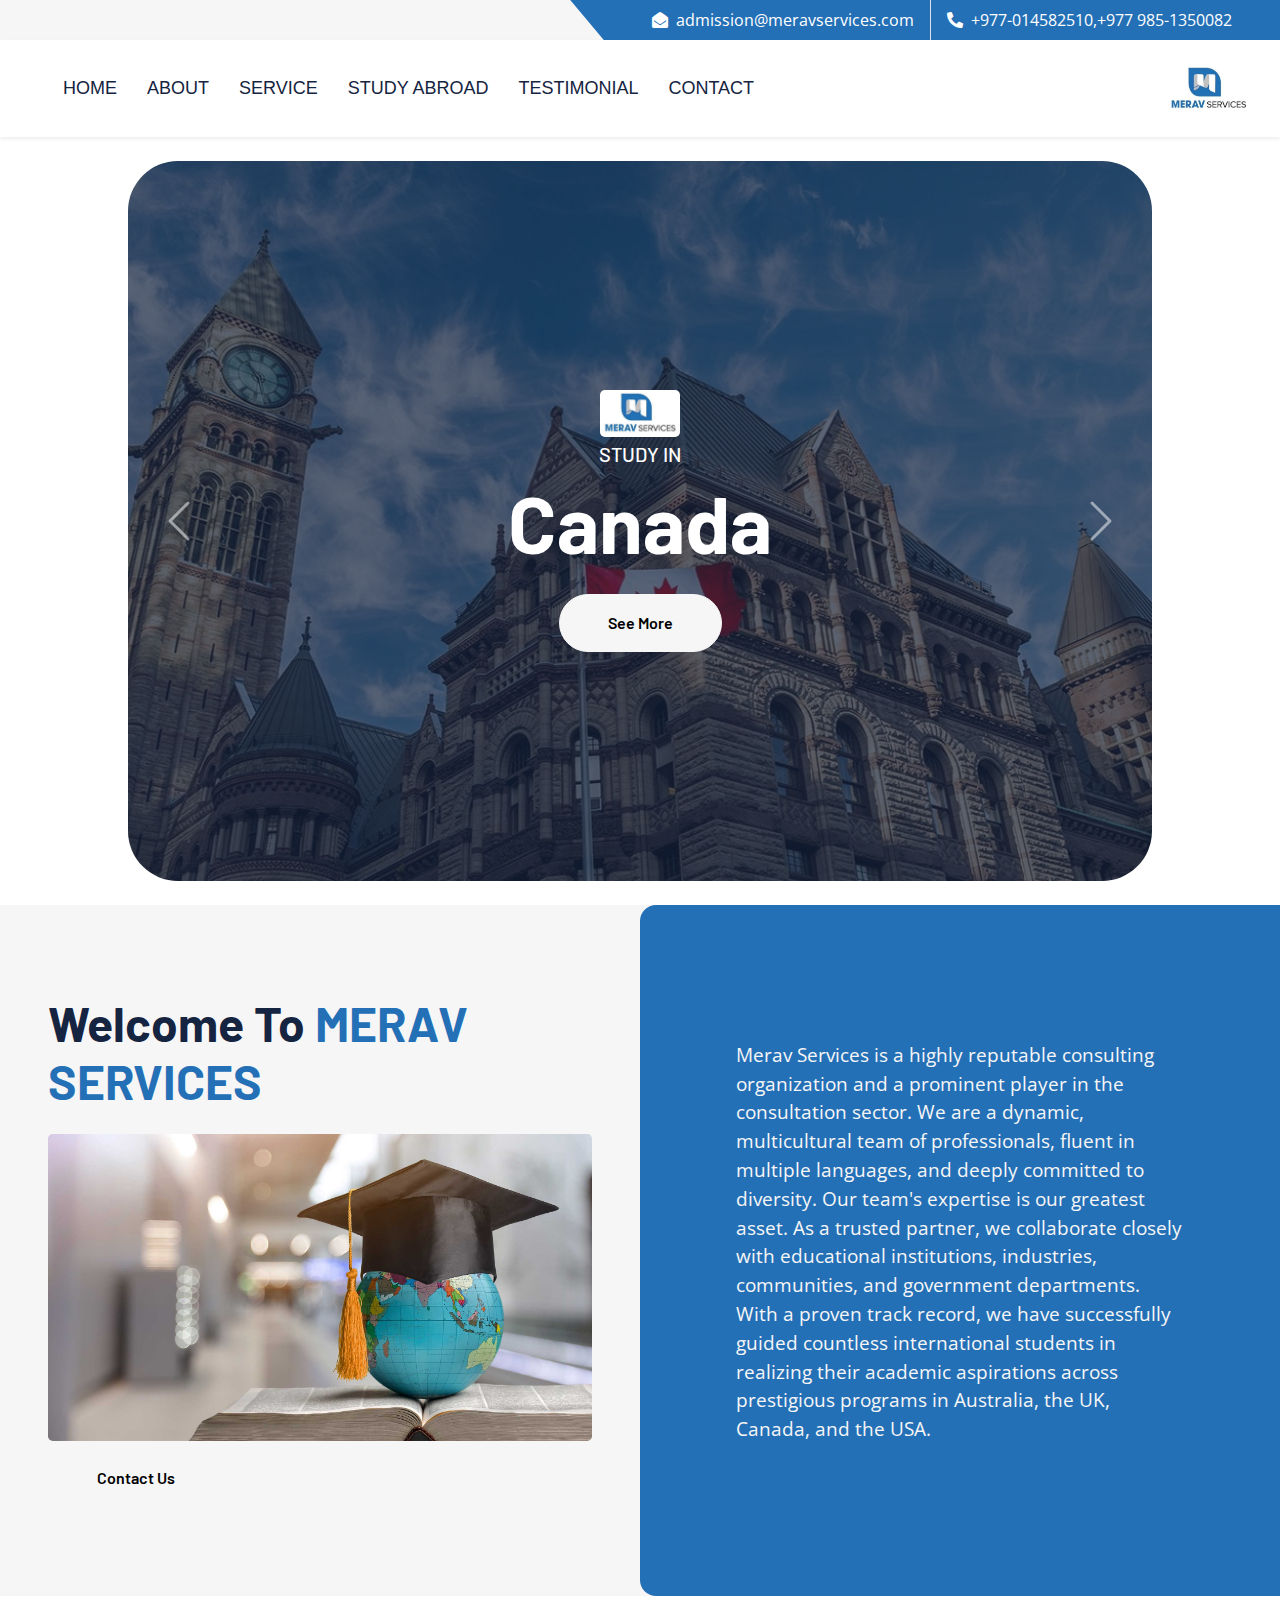
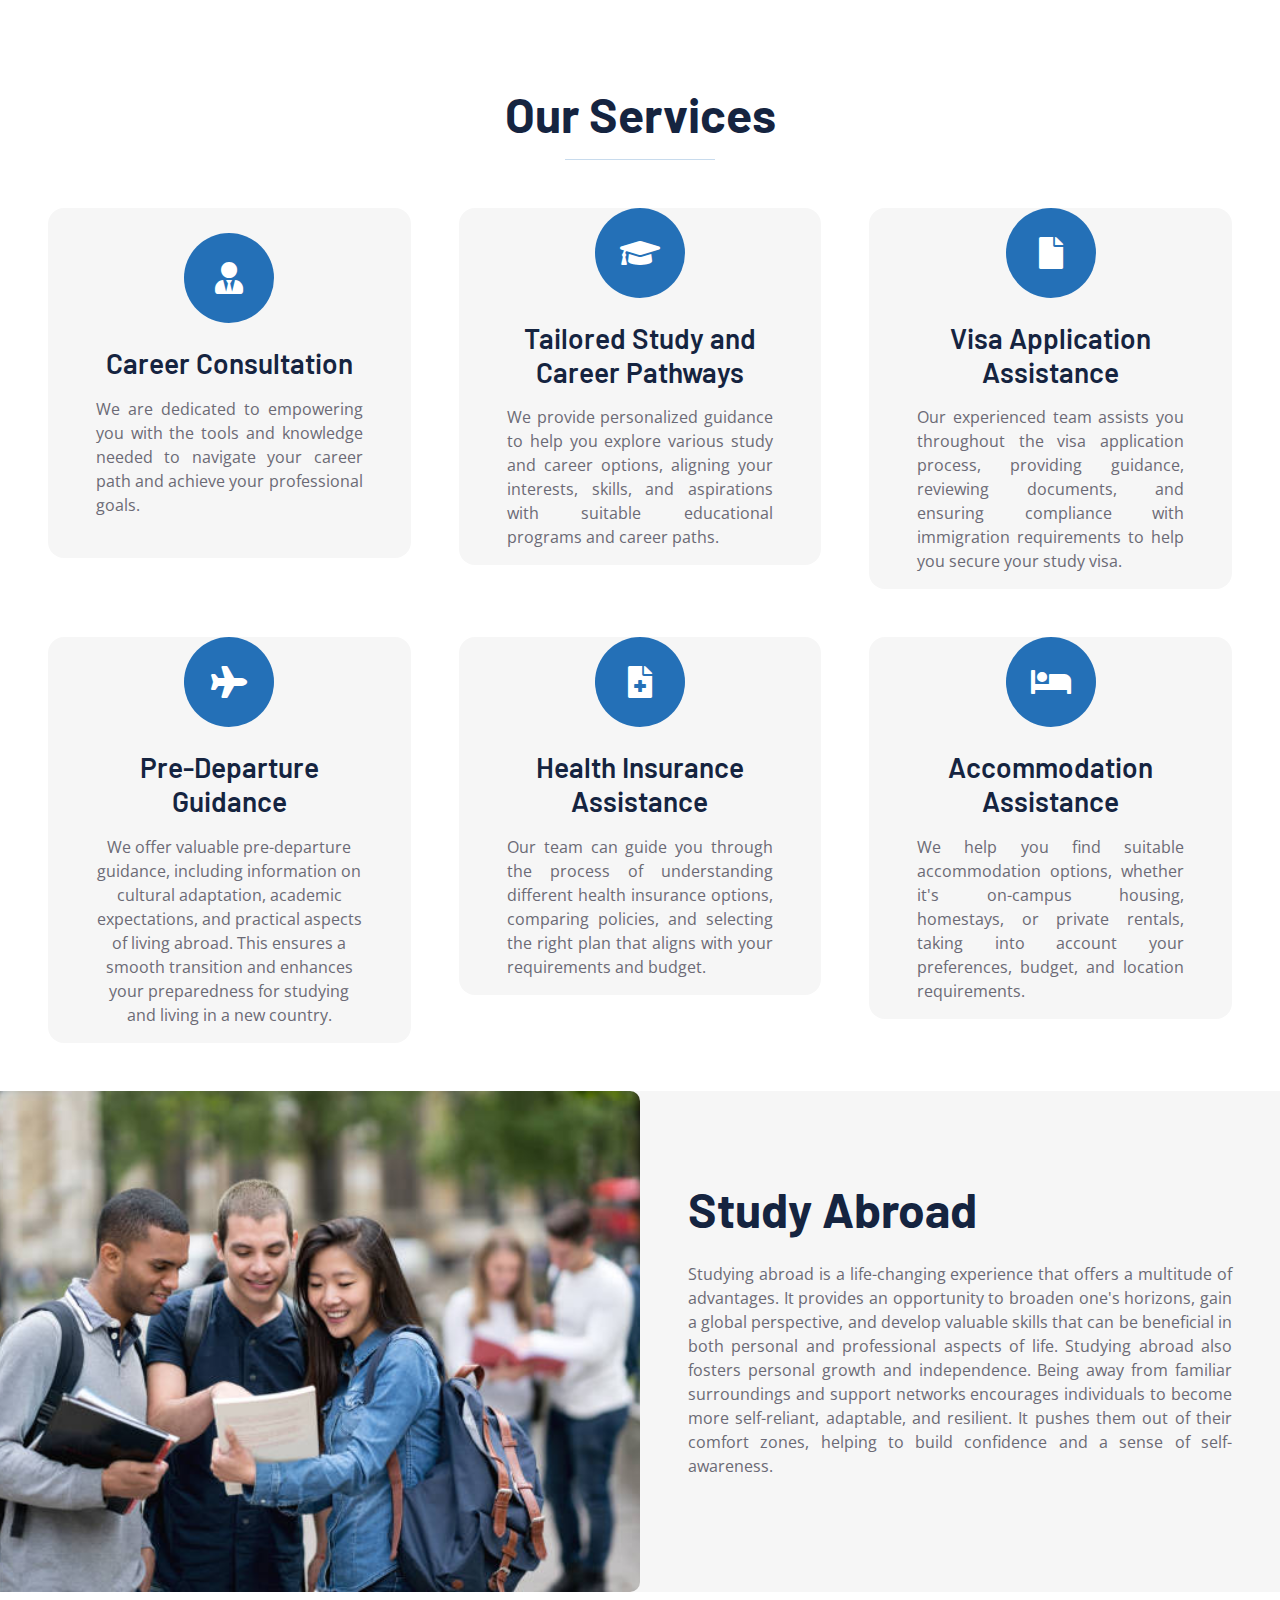
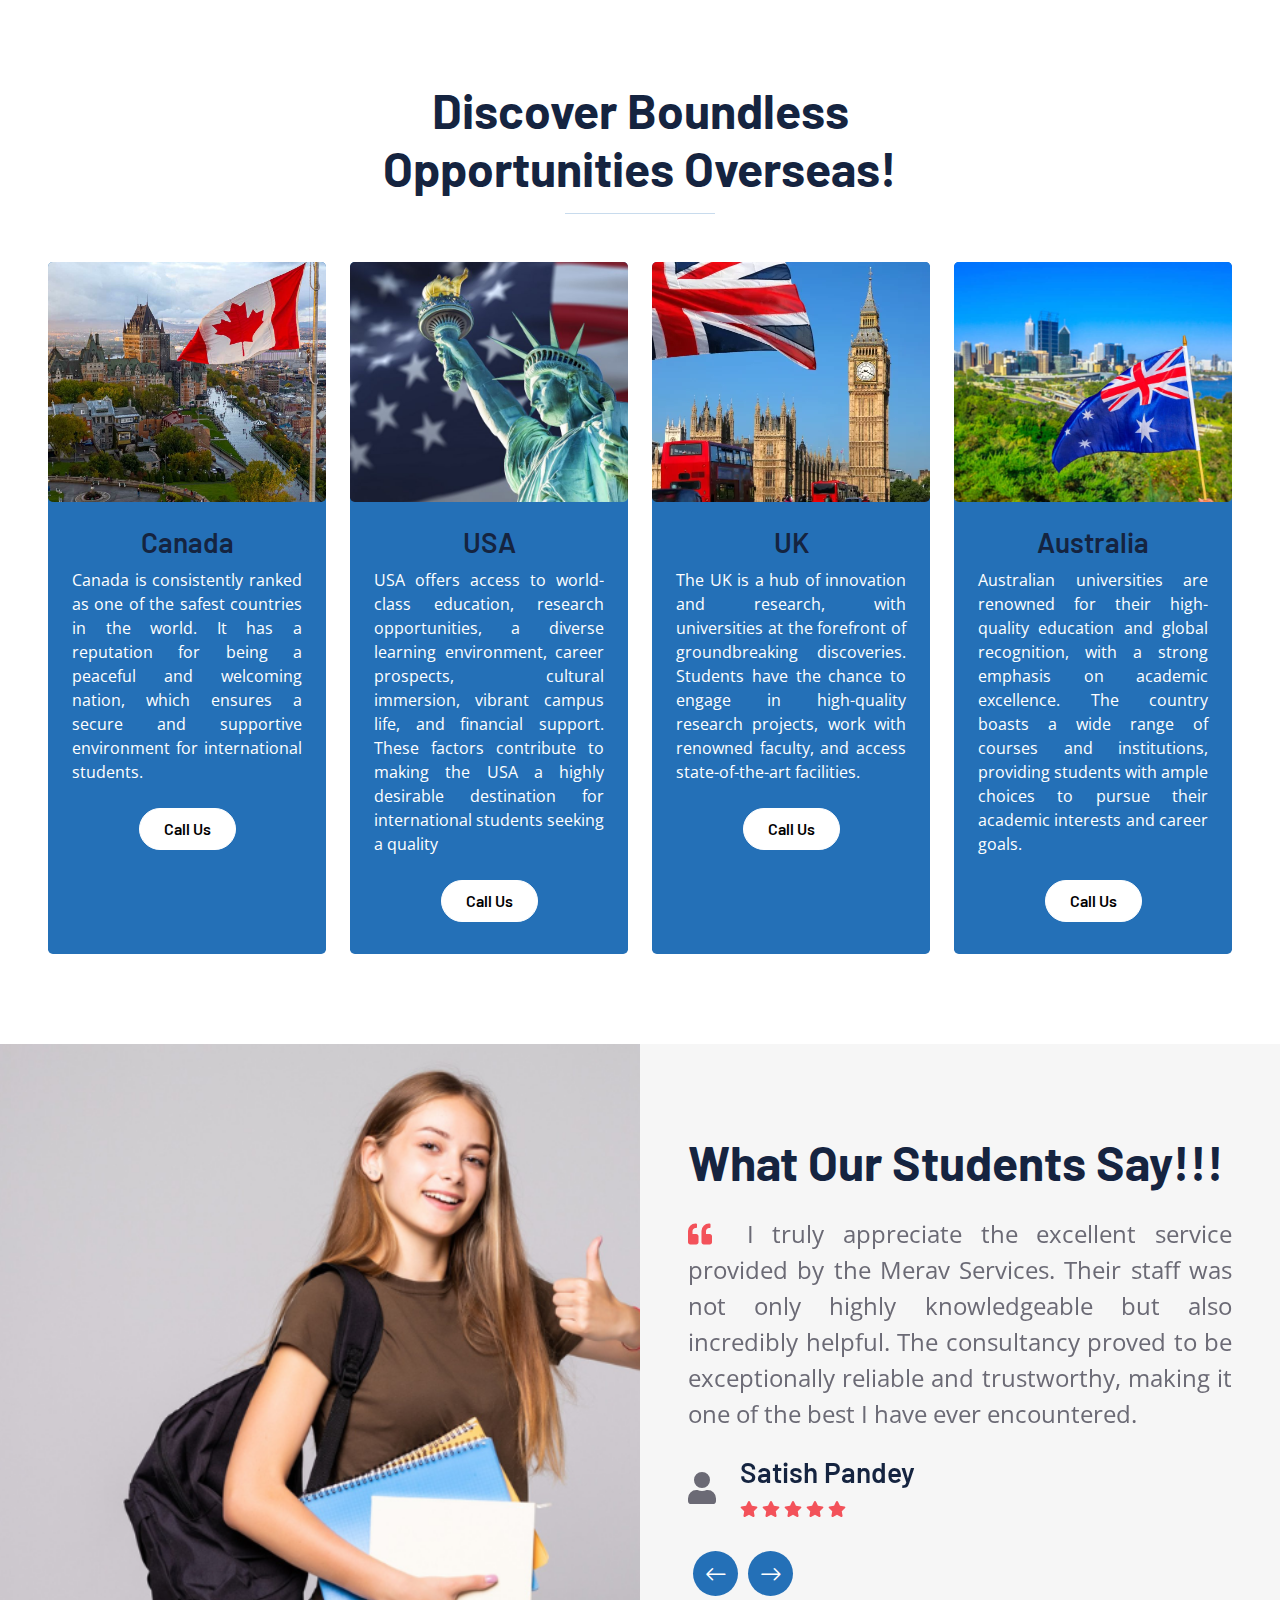
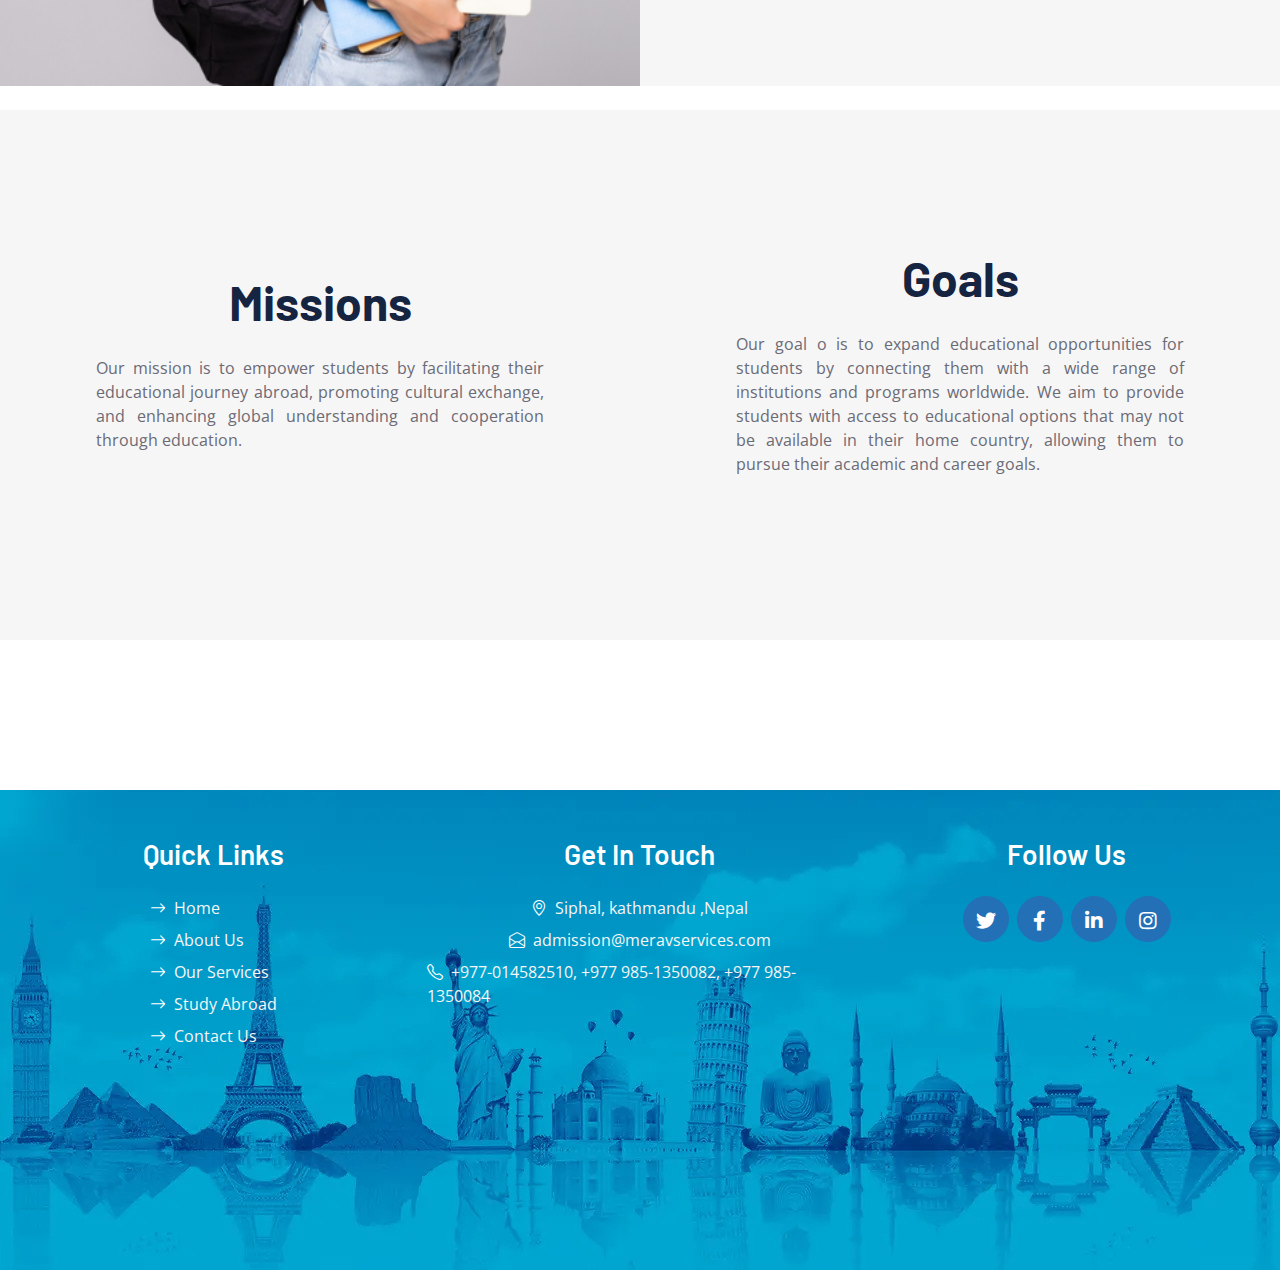
==== index.html @ 6e3da8a1 "a" ====
<!DOCTYPE html>
<html lang="en">

<head>
    <meta charset="utf-8">
    <title>Merav</title>
    <link rel="icon" href="img/meravlogosmall.jpg">
    <meta content="width=device-width, initial-scale=1.0" name="viewport">
    <meta content="Free HTML Templates" name="keywords">
    <meta content="Free HTML Templates" name="description">

    <!-- Favicon -->
    <link href="img/favicon.ico" rel="icon">

    <!-- Google Web Fonts -->
    <link rel="preconnect" href="https://fonts.googleapis.com">
    <link rel="preconnect" href="https://fonts.gstatic.com" crossorigin>
    <link
        href="https://fonts.googleapis.com/css2?family=Barlow:wght@500;600;700&family=Open+Sans:wght@400;600&display=swap"
        rel="stylesheet">

    <!-- Icon Font Stylesheet -->
    <link href="https://cdnjs.cloudflare.com/ajax/libs/font-awesome/5.10.0/css/all.min.css" rel="stylesheet">
    <link href="https://cdn.jsdelivr.net/npm/bootstrap-icons@1.4.1/font/bootstrap-icons.css" rel="stylesheet">

    <!-- Libraries Stylesheet -->
    <link href="lib/owlcarousel/assets/owl.carousel.min.css" rel="stylesheet">

    <!-- Customized Bootstrap Stylesheet -->
    <link href="css/bootstrap.min.css" rel="stylesheet">

    <!-- Template Stylesheet -->
    <link href="css/style.css" rel="stylesheet">
</head>

<div>
    <!-- Topbar Start -->
    <div class="container-fluid bg-secondary ps-5 pe-0 d-none d-lg-block" id="home">
        <div class="row gx-0">

            <div class=" text-center text-lg-end">
                <div class="position-relative d-inline-flex align-items-center bg-primary text-white top-shape px-5">
                    <div class="me-3 pe-3 border-end py-2">
                        <p class="m-0"><i class="fa fa-envelope-open me-2"></i>admission@meravservices.com</p>
                    </div>
                    <div class="py-2">
                        <p class="m-0"><i class="fa fa-phone-alt me-2"></i>+977-014582510,+977 985-1350082</p>
                    </div>
                </div>
            </div>
        </div>
    </div>
    <!-- Topbar End -->


    <!-- Navbar Start -->
    <nav class="navbar navbar-expand-lg bg-white navbar-light shadow-sm px-5 py-3 py-lg-0">

        <button class="navbar-toggler" type="button" data-bs-toggle="collapse" data-bs-target="#navbarCollapse">
            <span class="navbar-toggler-icon"></span>
        </button>
        <div class="collapse navbar-collapse" id="navbarCollapse">
            <div class="navbar-nav ms-auto py-0 me-n3">
                <a href="#home" class="nav-item nav-link ">Home</a>
                <a href="#about" class="nav-item nav-link">About</a>
                <a href="#services" class="nav-item nav-link">Service</a>
                <a href="#studyAbroad" class="nav-item nav-link">Study Abroad</a>

                <a href="#testimonial" class="nav-item nav-link">Testimonial</a>

                
                <a href="#contact" class="nav-item nav-link">Contact</a>
            </div>
        </div>
        <a href="#home" class="navbar-brand p-0 logo">
            <img class="nav-logo" src="img/meravLogo.jpg">
        </a>
    </nav>
    <!-- Navbar End -->


    <!-- Carousel Start -->
    <div class="container-fluid p-0 mb-4 mt-4 container-slider">
        <div id="header-carousel" class="carousel slide carousel-fade" data-bs-ride="carousel">
            <div class="carousel-inner" style="border-radius: 50px;">
                <div class="carousel-item active">
                    <img class="w-100 vh-80 " src="img/carousel-1.jpg" alt="Image">
                    <div class="carousel-caption d-flex flex-column align-items-center justify-content-center">
                        <div class="p-3" style="max-width: 900px;">
                            <div style="display: flex; justify-content: center;">
                            <img style="width: 80px; text-align: center; border-radius: 5px; margin-bottom: 5px;" class="text-center" src="img/meravLogo.jpg" alt="">
                        </div>
                            <h5 class="text-white text-uppercase">Study In</h5>
                            <h1 class="display-1 text-white mb-md-4">Canada</h1>
                            <a href="#studyAbroad" class="btn btn-secondary py-md-3 px-md-5 rounded-pill">See More</a>
                        </div>
                    </div>
                </div>
                <div class="carousel-item">
                    <img class="w-100 vh-80" src="img/carousel-2.jpg" alt="Image">
                    <div class="carousel-caption d-flex flex-column align-items-center justify-content-center">
                        <div class="p-3" style="max-width: 900px;">
                            <div style="display: flex; justify-content: center;">
                                <img style="width: 80px; text-align: center; border-radius: 5px; margin-bottom: 5px;" class="text-center" src="img/meravLogo.jpg" alt="">
                            </div>
                            <h5 class="text-white text-uppercase">Study In</h5>
                            <h1 class="display-1 text-white mb-md-4">UK</h1>
                            <a href="#studyAbroad" class="btn btn-secondary py-md-3 px-md-5 rounded-pill">See More</a>
                        </div>
                    </div>
                </div>
                <div class="carousel-item">
                    <img class="w-100 vh-80" src="img/carousel-3.jpg" alt="Image">
                    <div class="carousel-caption d-flex flex-column align-items-center justify-content-center">
                        <div class="p-3" style="max-width: 900px;">
                            <div style="display: flex; justify-content: center;">
                                <img style="width: 80px; text-align: center; border-radius: 5px; margin-bottom: 5px;" class="text-center" src="img/meravLogo.jpg" alt="">
                            </div>
                            <h5 class="text-white text-uppercase">Study In</h5>
                            <h1 class="display-1 text-white mb-md-4">USA</h1>
                            <a href="" class="btn btn-secondary py-md-3 px-md-5 rounded-pill">See More</a>
                        </div>
                    </div>
                </div>
                <div class="carousel-item">
                    <img class="w-100 vh-80" src="img/carousel-4.jpg" alt="Image">
                    <div class="carousel-caption d-flex flex-column align-items-center justify-content-center">
                        <div class="p-3" style="max-width: 900px;">
                            <div style="display: flex; justify-content: center;">
                                <img style="width: 80px; text-align: center; border-radius: 5px; margin-bottom: 5px;" class="text-center" src="img/meravLogo.jpg" alt="">
                            </div>
                            <h5 class="text-white text-uppercase">Study In</h5>
                            <h1 class="display-1 text-white mb-md-4">Australia</h1>
                            <a href="#studyAbroad" class="btn btn-secondary py-md-3 px-md-5 rounded-pill">See More</a>
                        </div>
                    </div>
                </div>
            </div>
            <button class="carousel-control-prev" type="button" data-bs-target="#header-carousel" data-bs-slide="prev">
                <span class="carousel-control-prev-icon" aria-hidden="true"></span>
                <span class="visually-hidden">Previous</span>
            </button>
            <button class="carousel-control-next" type="button" data-bs-target="#header-carousel" data-bs-slide="next">
                <span class="carousel-control-next-icon" aria-hidden="true"></span>
                <span class="visually-hidden">Next</span>
            </button>
        </div>
    </div>
    <!-- Carousel End -->


    <!-- About Start -->
    <div class="container-fluid bg-secondary p-0" id="about">
        <div class="row g-0">
            <div class="col-lg-6 py-6 px-5 ">
                <h1 class="display-5 mb-4">Welcome To <span class="text-blue">MERAV SERVICES</span></h1>
                <div class="about-img rounded-3 mb-2"><img class="w-100 h-100 rounded-3 "
                        src="img/Start-an-Overseas-Education-Consultancy-1.jpg" alt=""></div>
                <a href="#contact" class="btn btn-secondary py-md-3 px-md-5  rounded-pill">Contact Us</a>
            </div>
            <div class="col-lg-6">
                <div class="h-100   bg-primary p-5 d-flex align-items-center "
                    style="    border-radius: 16px 0 0 16px; ">
                    <p class=" text-secondary  p-sm-5" style="font-size: 1.2rem;">Merav Services is a highly reputable
                        consulting organization and a prominent
                        player in the consultation sector. We are a dynamic, multicultural team of
                        professionals, fluent in multiple languages, and deeply committed to diversity. Our
                        team&#39;s expertise is our greatest asset. As a trusted partner, we collaborate closely
                        with educational institutions, industries, communities, and government
                        departments. With a proven track record, we have successfully guided countless
                        international students in realizing their academic aspirations across prestigious
                        programs in Australia, the UK, Canada, and the USA.</p>
                </div>
            </div>
        </div>
    </div>
    <!-- About End -->


    <!-- Services Start -->
    <div class="container-fluid pt-6 px-5 mb-5 " id="services">
        <div class="text-center mx-auto mb-5" style="max-width: 600px;">
            <h1 class="display-5 mb-0">Our Services</h1>
            <hr class="w-25 mx-auto bg-primary">
        </div>
        <div class="row g-5 mb-5">
            <div class="col-lg-4 col-md-6 service-card">
                <div class="service-item bg-secondary text-center px-5">
                    <div class="d-flex align-items-center justify-content-center bg-primary text-white rounded-circle mx-auto mb-4"
                        style="width: 90px; height: 90px;">
                        <i class="fa fa-user-tie fa-2x"></i>
                    </div>
                    <h3 class="mb-3">Career Consultation</h3>
                    <p class="justify-txt">We are dedicated to empowering you with the tools and knowledge needed to navigate your career path and achieve your professional goals. </p>
                </div>
            </div>
            <div class="col-lg-4 col-md-6 service-card">
                <div class="service-item bg-secondary text-center px-5">
                    <div class="d-flex align-items-center justify-content-center bg-primary text-white rounded-circle mx-auto mb-4"
                        style="width: 90px; height: 90px;">
                        <i class="fa  fa-graduation-cap fa-2x"></i>
                    </div>
                    <h3 class="mb-3">Tailored Study and Career
                        Pathways</h3>
                        <p class="justify-txt">We provide personalized guidance to help you explore various study and career options, aligning your interests, skills, and aspirations with suitable educational programs and career paths.</p>
                </div>
            </div>
            <div class="col-lg-4 col-md-6 service-card">
                <div class="service-item bg-secondary text-center px-5">
                    <div class="d-flex align-items-center justify-content-center bg-primary text-white rounded-circle mx-auto mb-4"
                        style="width: 90px; height: 90px;">
                        <i class=" fa fa-file fa-2x"></i>
                    </div>
                    <h3 class="mb-3">Visa Application Assistance</h3>
                    <p class="justify-txt">Our experienced team assists you throughout the visa application process, providing guidance, reviewing documents, and ensuring compliance with immigration requirements to help you secure your study visa.</p>
                </div>
            </div>
            <div class="col-lg-4 col-md-6 service-card">
                <div class="service-item bg-secondary text-center px-5">
                    <div class="d-flex align-items-center justify-content-center bg-primary text-white rounded-circle mx-auto mb-4"
                        style="width: 90px; height: 90px;">
                        <i class="fa  fa-plane fa-2x"></i>
                    </div>
                    <h3 class="mb-3">Pre-Departure Guidance</h3>
                    <p>We offer valuable pre-departure guidance, including information on cultural adaptation, academic expectations, and practical aspects of living abroad. This ensures a smooth transition and enhances your preparedness for studying and living in a new country.</p>
                </div>
            </div>
            <div class="col-lg-4 col-md-6 service-card">
                <div class="service-item bg-secondary text-center px-5">
                    <div class="d-flex align-items-center justify-content-center bg-primary text-white rounded-circle mx-auto mb-4"
                        style="width: 90px; height: 90px;">
                        <i class="fa fa-file-medical fa-2x"></i>
                    </div>
                    <h3 class="mb-3">Health Insurance Assistance</h3>
                    <p class="justify-txt">Our team can guide you through the process of understanding different health insurance options, comparing policies, and selecting the right plan that aligns with your requirements and budget.</p>
                </div>
            </div>
            <div class="col-lg-4 col-md-6 service-card">
                <div class="service-item bg-secondary text-center px-5">
                    <div class="d-flex align-items-center justify-content-center bg-primary text-white rounded-circle mx-auto mb-4"
                        style="width: 90px; height: 90px;">
                        <i class="fa fa-bed fa-2x"></i>
                    </div>
                    <h3 class="mb-3">Accommodation Assistance</h3>
                    <p class="justify-txt">We help you find suitable accommodation options, whether it's on-campus housing, homestays, or private rentals, taking into account your preferences, budget, and location requirements.</p>
                </div>
            </div>
        </div>
    </div>
    <!-- Services End -->

    <!-- Quote Start -->
    <div class="container-fluid bg-secondary px-0 mt-4">
        <div class="row g-0">
            <div class="col-lg-6" style="min-height: 400px;">
                <div class="position-relative h-100">
                    <img class="position-absolute w-100 h-100" src="img/quote.jpg"
                        style="object-fit: cover;border-radius: 0 10px 10px 0;">
                </div>
            </div>
            <div class="col-lg-6 py-6 px-5">
                <h1 class="display-5 mb-4">Study Abroad</h1>
                <p class="mb-4 justify-txt">Studying abroad is a life-changing experience that offers a multitude of
                    advantages. It provides an opportunity to broaden one&#39;s horizons, gain a global
                    perspective, and develop valuable skills that can be beneficial in both personal and
                    professional aspects of life.
                    Studying abroad also fosters personal growth and independence. Being away from
                    familiar surroundings and support networks encourages individuals to become
                    more self-reliant, adaptable, and resilient. It pushes them out of their comfort
                    zones, helping to build confidence and a sense of self-awareness.</p>

            </div>

        </div>
    </div>
    <!-- Quote End -->


    <!-- Study Abroad -->
    <div class="container-fluid py-6 px-lg-5" id="studyAbroad">
        <div class="text-center mx-auto mb-5" style="max-width: 600px;">
            <h1 class="display-5 mb-0">Discover Boundless Opportunities Overseas!</h1>
            <hr class="w-25 mx-auto bg-primary">
        </div>
        <div class="row ">
            <div class="col-lg-3">
                <div class="d-block rounded-3 bg-primary h-100 text-center ">
                    <img class="img-fluid rounded-3 w-100" src="img/country1.jpg" alt="" style="height: 240px;">
                    <div class="p-4">
                        <h3>Canada</h3>
                        <p class="text-white mb-4 justify-txt">Canada is consistently ranked as one of the
                            safest countries in the world. It has a
                            reputation for being a peaceful and
                            welcoming nation, which ensures a secure
                            and supportive environment for international
                            students.</p>
                        <a href="#contact" class="btn btn-light py-md-2 px-md-4 rounded-pill mb-2 ">Call Us</a>
                    </div>
                </div>
            </div>
            <div class="col-lg-3">
                <div class="d-block bg-primary rounded-3 h-100 text-center">
                    <img class="img-fluid rounded-3" src="img/country2.jpg" alt="" style="height: 240px;">
                    <div class="p-4">
                        <h3>USA</h3>

                        <p class="text-white mb-4 justify-txt">USA offers access to world-class education,
                            research opportunities, a diverse learning
                            environment, career prospects, cultural
                            immersion, vibrant campus life, and financial
                            support. These factors contribute to making
                            the USA a highly desirable destination for
                            international students seeking a quality</p>
                        <a href="#contact" class="btn btn-light py-md-2 px-md-4 rounded-pill mb-2">Call Us</a>
                    </div>
                </div>
            </div>
            <div class="col-lg-3">
                <div class="d-block bg-primary rounded-3 h-100 text-center">
                    <img class="img-fluid rounded-3" src="img/country3.webp" alt="" style="height: 240px;">
                    <div class="p-4">
                        <h3>UK</h3>

                        <p class="text-white mb-4 justify-txt">The UK is a hub of innovation and
                            research, with universities at the
                            forefront of groundbreaking
                            discoveries. Students have the chance
                            to engage in high-quality research
                            projects, work with renowned faculty,
                            and access state-of-the-art facilities.</p>
                        <a href="#contact" class="btn btn-light py-md-2 px-md-4 rounded-pill mb-2">Call Us</a>
                    </div>
                </div>
            </div>
            <div class="col-lg-3">
                <div class="d-block rounded-3 bg-primary h-100 text-center">
                    <img class="img-fluid rounded-3  w-100" src="img/country4.jpg" alt="" style="height: 240px;">
                    <div class="p-4">
                        <h3>Australia</h3>

                        <p class="text-white mb-4 justify-txt">Australian universities are renowned for their
                            high-quality education and global recognition,
                            with a strong emphasis on academic excellence.
                            The country boasts a wide range of courses and
                            institutions, providing students with ample
                            choices to pursue their academic interests and
                            career goals.</p>
                        <a href="#contact" class="btn btn-light py-md-2 px-md-4 rounded-pill mb-2">Call Us</a>
                    </div>
                </div>
            </div>
        </div>
    </div>
    <!-- Study Abroad -->

    <!-- Testimonial Start -->
    <div class="container-fluid bg-secondary p-0" id="testimonial">
        <div class="row g-0">
            <div class="col-lg-6" style="min-height: 500px;">
                <div class="position-relative h-100">
                    <img class="position-absolute w-100 h-100" src="img/student.png" style="object-fit: cover;">
                </div>
            </div>
            <div class="col-lg-6 py-6 px-5">
                <h1 class="display-5 mb-4">What Our Students Say!!!</h1>
                <div class="owl-carousel testimonial-carousel">
                    <div class="testimonial-item">
                        <p class="fs-4 fw-normal mb-4 justify-txt"><i class="fa fa-quote-left text-primary me-3"></i> I truly appreciate the excellent service provided by the Merav Services. Their staff was not only highly knowledgeable but also incredibly helpful. The consultancy proved to be exceptionally reliable and trustworthy, making it one of the best I have ever encountered.</p>
                        <div class="d-flex align-items-center">
                            <i class="fa  fa-user fa-2x"></i>
                            <div class="ps-4">
                                <h3>Satish Pandey</h3>
                                <i class="fa text-primary fa-star"></i>
                                <i class="fa text-primary fa-star"></i>
                                <i class="fa text-primary fa-star"></i>
                                <i class="fa text-primary fa-star"></i>
                                <i class="fa text-primary fa-star"></i>
                            </div>
                        </div>
                    </div>
                    <div class="testimonial-item">
                        <p class="fs-4 fw-normal mb-4 justify-txt"><i class="fa fa-quote-left text-primary me-3"></i>Thank you, Merav Services, for helping me gain admission to my desired course and guiding me through the financial preparation and SOP to obtain a Canadian visa.  I recommend  everyone to visit Merav Services in order to achieve their dream to study abroad.</p>
                        <div class="d-flex align-items-center">
                            <i class="fa  fa-user fa-2x"></i>

                            <div class="ps-4">
                                <h3>Nisha Pokhrel</h3>
                                <i class="fa text-primary fa-star"></i>
                                <i class="fa text-primary fa-star"></i>
                                <i class="fa text-primary fa-star"></i>
                                <i class="fa text-primary fa-star"></i>
                                <i class="fa text-primary fa-star"></i>

                            </div>
                        </div>
                    </div>
                </div>
            </div>
        </div>
    </div>
    <!-- Testimonial End -->

    <div class="container-fluid bg-secondary px-0 mt-4">
        <div class="row g-0">
            <div class="col-lg-6 py-6 px-5 service-card">
                <div class="service-item px-5">
                <h1 class="display-5 mb-4 text-center">Missions</h1>
                <p class="mb-4 text-center justify-txt">Our mission is to empower students by facilitating their educational journey abroad, promoting cultural exchange, and enhancing global understanding and cooperation through education.</p>
            </div>
            </div>
            <div class="col-lg-6 py-6 px-5 service-card">
                <div class="service-item px-5">

                <h1 class="display-5 mb-4 text-center">Goals</h1>
                <p class="mb-4 text-center justify-txt ">Our goal o is to expand educational opportunities for students by connecting them with a wide range of institutions and programs worldwide. We aim to provide students with access to educational options that may not be available in their home country, allowing them to pursue their academic and career goals.</p>
                </div>
            </div>

        </div>
    </div>


  


    <!-- Footer Start -->

    <div class="container-fluid  text-secondary  p-0 " style="margin-top: 150px;overflow-x: auto;" id="contact">
            <div ><img class="footer-img" src="img/original.jpg" alt=""></div>
            

       
        <div class="  p-0 footer mt-5 footer-box ">
            <div class=" d-flex align-items-center flex-column mb-3">
                <h3 class="text-white mb-4">Quick Links</h3>
                <div class="d-flex flex-column justify-content-start">
                    <a class="text-secondary mb-2" href="#home"><i class="bi bi-arrow-right text-light me-2"></i>Home</a>
                    <a class="text-secondary mb-2" href="#about"><i class="bi bi-arrow-right text-light me-2"></i>About
                        Us</a>
                    <a class="text-secondary mb-2" href="#services"><i class="bi bi-arrow-right text-light me-2"></i>Our
                        Services</a>
                    <a class="text-secondary mb-2" href="#studyAbroad"><i
                            class="bi bi-arrow-right text-light me-2"></i>Study Abroad</a>
                    <a class="text-secondary" href="#contact"><i class="bi bi-arrow-right text-light me-2"></i>Contact
                        Us</a>
                </div>
            </div>

            <div class=" d-flex align-items-center flex-column mb-3">
                <h3 class="text-white mb-4">Get In Touch</h3>
                <p class="mb-2"><i class="bi bi-geo-alt text-light me-2"></i>Siphal, kathmandu ,Nepal </p>
                <p class="mb-2"><i class="bi bi-envelope-open text-light me-2"></i>admission@meravservices.com</p>
                <p class="mb-0"><i class="bi bi-telephone text-light me-2"></i>+977-014582510, +977 985-1350082, +977 985-1350084</p>
            </div>
            <div class=" d-flex align-items-center flex-column mb-3">
                <h3 class="text-white mb-4">Follow Us</h3>
                <div class="d-flex">
                    <a class="btn btn-lg btn-blue btn-lg-square rounded-circle me-2" href="#"><i
                            class="fab fa-twitter fw-normal"></i></a>
                    <a class="btn btn-lg btn-blue btn-lg-square rounded-circle me-2" href="#"><i
                            class="fab fa-facebook-f fw-normal"></i></a>
                    <a class="btn btn-lg btn-blue btn-lg-square rounded-circle me-2" href="#"><i
                            class="fab fa-linkedin-in fw-normal"></i></a>
                    <a class="btn btn-lg btn-blue btn-lg-square rounded-circle" href="#"><i
                            class="fab fa-instagram fw-normal"></i></a>
                </div>
            </div>
        </div> 
    </div>


    <!-- Footer End -->




    <!-- Back to Top -->
    <a href="#home" class="btn btn-lg btn-dark btn-lg-square rounded-circle back-to-top"><i
            class="bi bi-arrow-up"></i></a>


    <!-- JavaScript Libraries -->
    <script src="https://code.jquery.com/jquery-3.4.1.min.js"></script>
    <script src="https://cdn.jsdelivr.net/npm/bootstrap@5.0.0/dist/js/bootstrap.bundle.min.js"></script>
    <script src="lib/easing/easing.min.js"></script>
    <script src="lib/waypoints/waypoints.min.js"></script>
    <script src="lib/owlcarousel/owl.carousel.min.js"></script>

    <!-- Template Javascript -->
    <script src="js/main.js"></script>
    </body>

</html>
---- css/style.css ----
/********** Template CSS **********/
:root {
    --primary: #2470b7;
    --secondary: #F6F6F6;
    --light: #FFFFFF;
    --dark: #152440;
}

h1,
h2,
.font-weight-bold {
    font-weight: 700 !important;
}

h3,
h4,
.font-weight-semi-bold {
    font-weight: 600 !important;
}

h5,
h6,
.font-weight-medium {
    font-weight: 500 !important;
}

.pt-6 {
    padding-top: 90px;
}

.pb-6 {
    padding-bottom: 90px;
}

.py-6 {
    padding-top: 90px;
    padding-bottom: 90px;
}

.btn {
    font-family: 'Barlow', sans-serif;
    font-weight: 600;
    transition: .5s;
}

.btn-primary {
    color: #FFFFFF;
}

.btn-square {
    width: 36px;
    height: 36px;
}

.btn-sm-square {
    width: 28px;
    height: 28px;
}

.btn-lg-square {
    width: 46px;
    height: 46px;
}

.btn-square,
.btn-sm-square,
.btn-lg-square {
    padding-left: 0;
    padding-right: 0;
    text-align: center;
}

.back-to-top {
    position: fixed;
    display: none;
    right: 45px;
    bottom: 45px;
    z-index: 99;
}

.top-shape::before {
    position: absolute;
    content: "";
    width: 35px;
    height: 100%;
    top: 0;
    left: -17px;
    background: var(--primary);
    transform: skew(40deg);
}

.navbar-light .navbar-nav .nav-link {
    font-family: 'Roboto', sans-serif;
    padding: 35px 15px;
    font-size: 18px;
    text-transform: uppercase;
    color: var(--dark);
    outline: none;
    transition: .5s;
}

.sticky-top.navbar-light .navbar-nav .nav-link {
    padding: 20px 15px;
}

.navbar-light .navbar-nav .nav-link:hover,
.navbar-light .navbar-nav .nav-link.active {
    color: var(--primary);
}

@media  screen and (max-width: 991.98px) {
    .navbar-light .navbar-nav .nav-link  {
        padding: 10px 0;
    }
    .container-slider{
        width: 100%; 
    }
}

.carousel-caption {
    top: 0;
    left: 0;
    right: 0;
    bottom: 0;
    background: rgba(21, 36, 64, .7);
    z-index: 1;
}

@media screen and (max-width: 576px) {
    .carousel-caption h5 {
        font-size: 14px;
        font-weight: 500 !important;
    }

    .carousel-caption h1 {
        font-size: 30px;
        font-weight: 600 !important;
    }
    .container-slider{
        width: 100%; height: 80vh;
    }
    .footer-box{
         grid-template-columns: 1fr ; justify-content: center;
    }
    .footer-img{
        height: 35rem;
        object-fit: cover;
        width: 100%;
        position: absolute;
        z-index: 0;
    }
    
}
@media only screen and (min-width: 750px){
    .container-slider{
        width: 80%; height: 80vh;
    }
    .footer-box{
        z-index: 1; display: grid; grid-template-columns: 1fr 1fr 1fr; justify-content: center;
    }
    .footer-img{
        object-fit: cover;
        height: 30rem;
        width: 100%;
        position: absolute;
        z-index: 0;
        /* left: -20px; */
    }

}

.carousel-control-prev,
.carousel-control-next {
    width: 10%;
}

.carousel-control-prev-icon,
.carousel-control-next-icon {
    width: 3rem;
    height: 3rem;
}

.service-item {
    position: relative;
    overflow: hidden;
    /* height: 350px; */
    min-height: 350px;
    display: flex;
    flex-direction: column;
    align-items: center;
    justify-content: center;
    transition: transform 0.8s;
  transform-style: preserve-3d;
    border-radius: 1rem;
}
.btn-blue {
    color: white;
    background-color: #2470b7;
    border-color: #2470b7;
  }


.service-card:hover .service-item {
    box-shadow: rgba(0, 0, 0, 0.35) 0px 5px 15px;
    transform: rotateY(360deg);
}



.team-item img {
    transform: scale(1.15);
    margin-left: -30px;
    transition: .5s;
}

.team-item:hover img {
    margin-left: 0;
}

.team-item .team-text {
    left: -100%;
    transition: .5s;
}

.team-item .team-text::after {
    position: absolute;
    content: "";
    width: 0;
    height: 0;
    top: 50%;
    right: -60px;
    margin-top: -30px;
    border: 30px solid;
    border-color: transparent transparent transparent var(--primary);
}

.team-item:hover .team-text {
    left: 0;
}

.testimonial-carousel .owl-nav {
    margin-top: 30px;
    display: flex;
    justify-content: start;
}

.testimonial-carousel .owl-nav .owl-prev,
.testimonial-carousel .owl-nav .owl-next{
    position: relative;
    margin: 0 5px;
    width: 45px;
    height: 45px;
    display: flex;
    align-items: center;
    justify-content: center;
    color: #FFFFFF;
    background: var(--primary);
    font-size: 22px;
    border-radius: 45px;
    transition: .5s;
}

.testimonial-carousel .owl-nav .owl-prev:hover,
.testimonial-carousel .owl-nav .owl-next:hover {
    color: var(--dark);
}

.testimonial-carousel .owl-item img {
    width: 90px;
    height: 90px;
}

.blog-item img {
    transition: .5s;
}

.blog-item:hover img {
    transform: scale(1.1);
}

.logo{
    height: 50px;
    width: 50px;
}

.nav-logo{
    /* object-fit: contain; */
    height: 100%;
    
}
.about-img{
    width: 100%;
    height: 60%;
}

.footer{
    overflow-x: auto;
    position: relative;
    z-index: 1;
    }

.footer-img-box{
    width: 90vw;
}


.justify-txt{
    text-align: justify!important ;
}
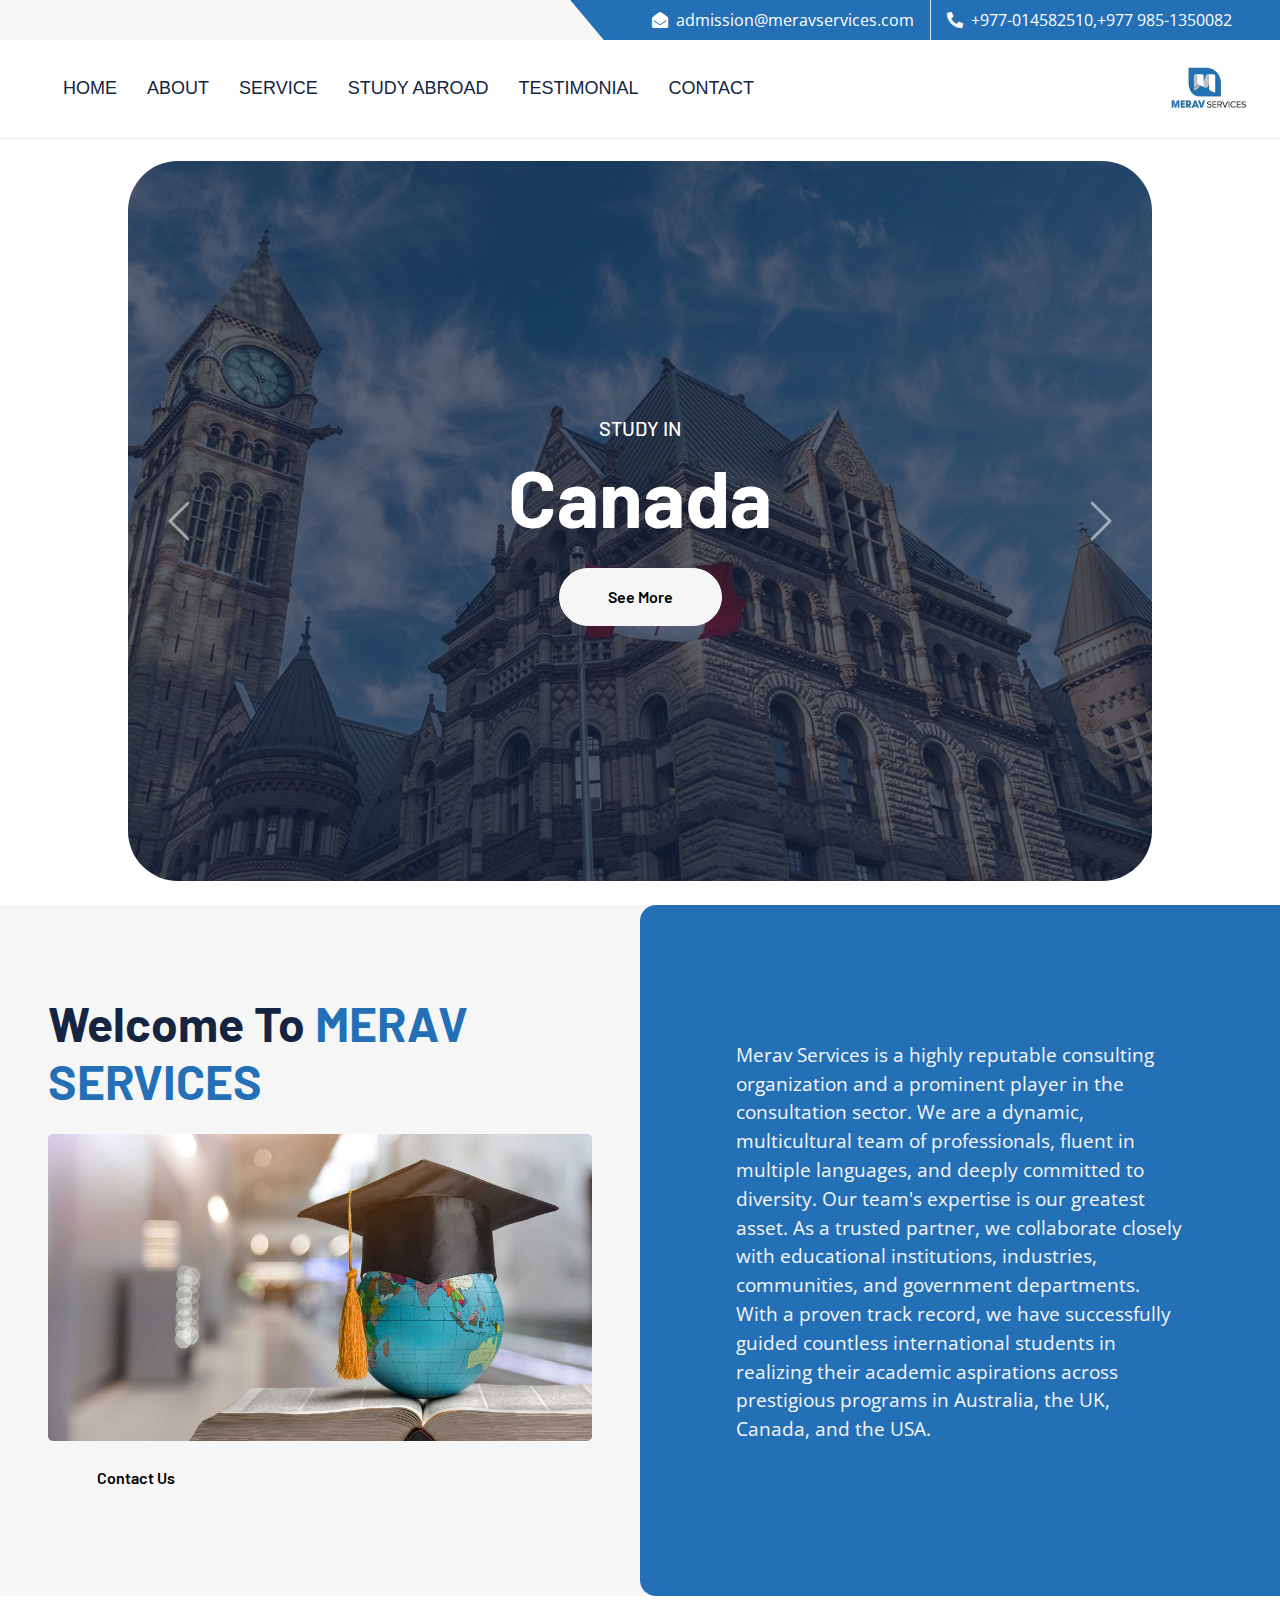
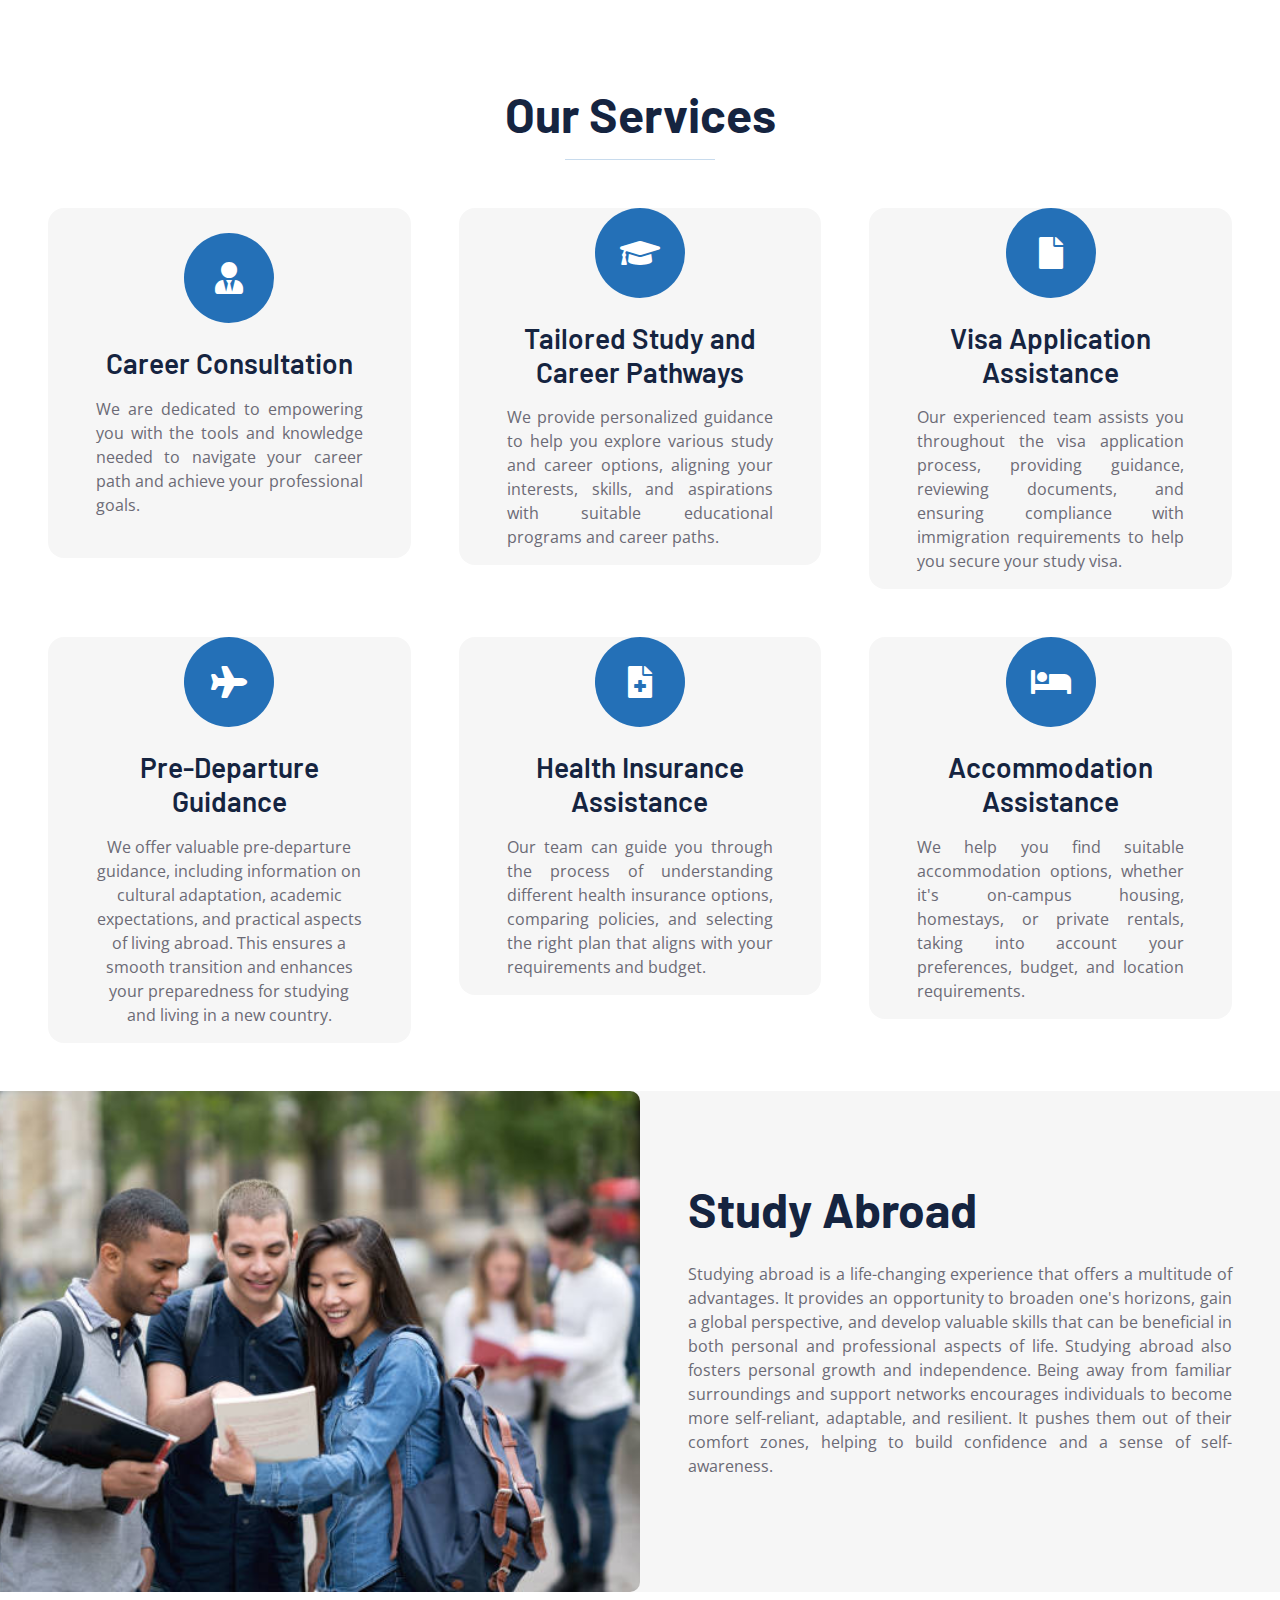
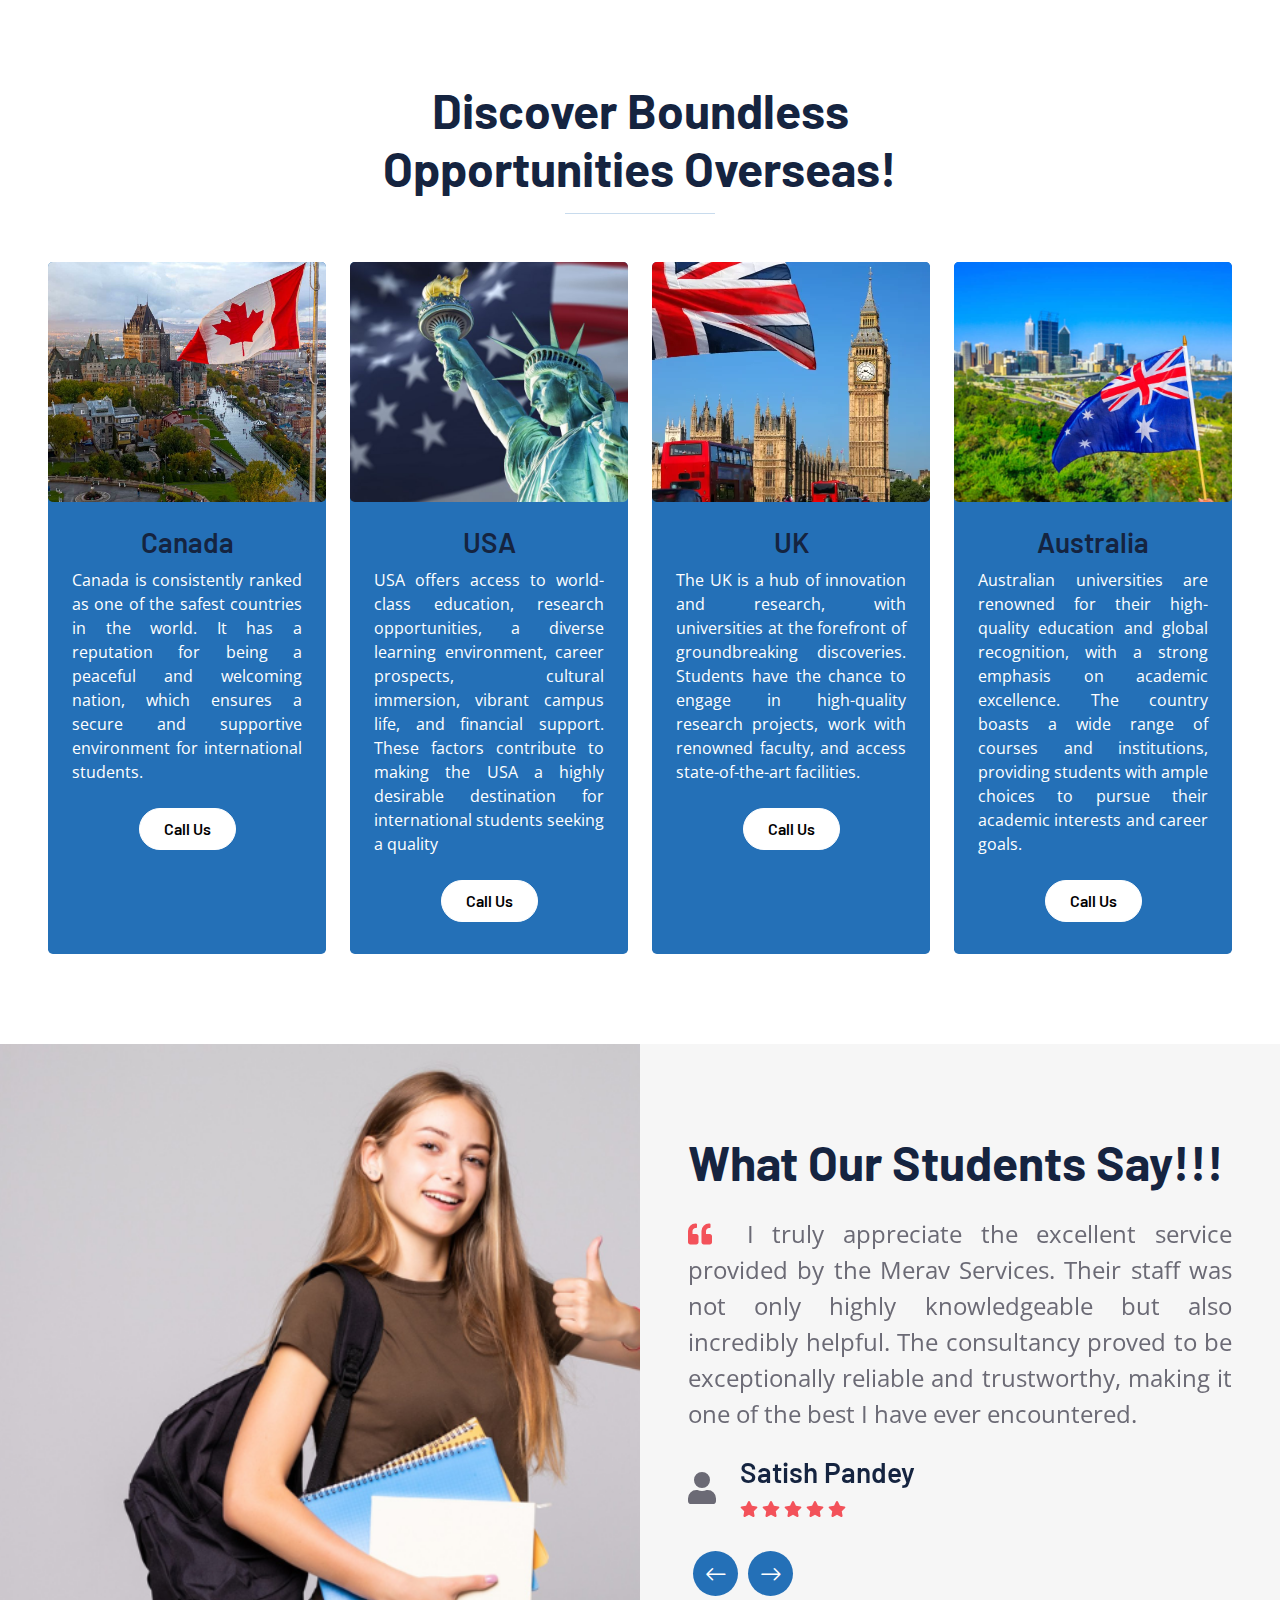
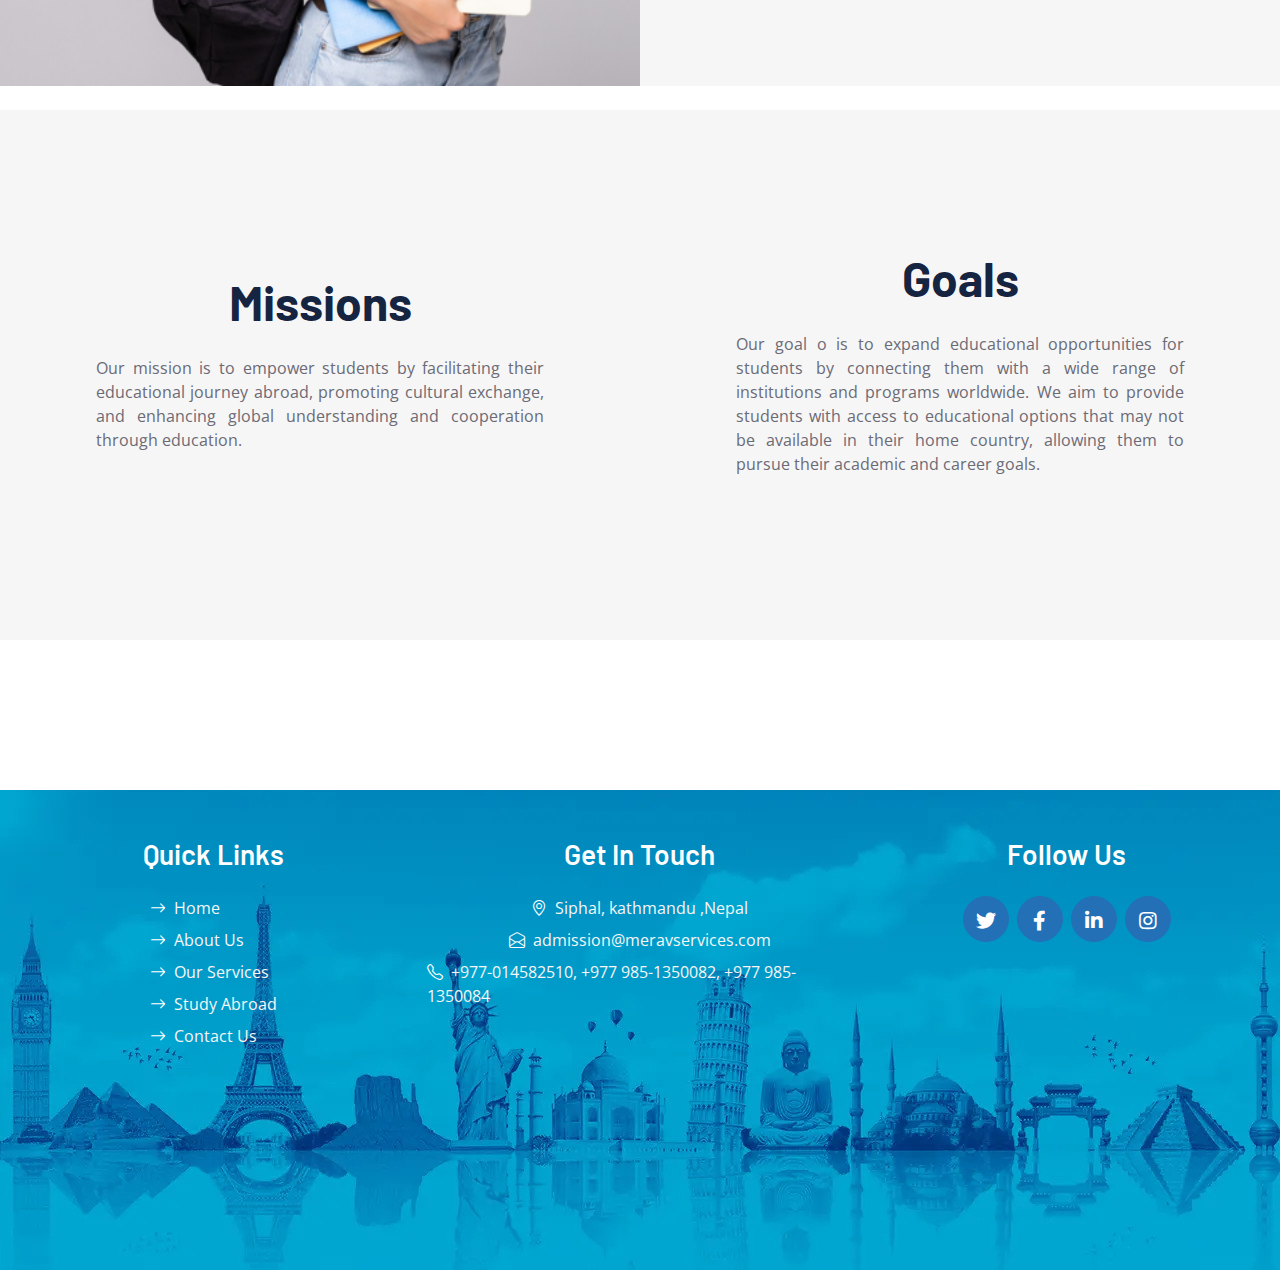
==== commit 0f3b272d: "logo" ====
--- a/index.html
+++ b/index.html
@@ -15,7 +15,7 @@
     <!-- Google Web Fonts -->
     <link rel="preconnect" href="https://fonts.googleapis.com">
     <link rel="preconnect" href="https://fonts.gstatic.com" crossorigin>
-    <link
+    <link 
         href="https://fonts.googleapis.com/css2?family=Barlow:wght@500;600;700&family=Open+Sans:wght@400;600&display=swap"
         rel="stylesheet">
 
@@ -87,9 +87,7 @@
                     <img class="w-100 vh-80 " src="img/carousel-1.jpg" alt="Image">
                     <div class="carousel-caption d-flex flex-column align-items-center justify-content-center">
                         <div class="p-3" style="max-width: 900px;">
-                            <div style="display: flex; justify-content: center;">
-                            <img style="width: 80px; text-align: center; border-radius: 5px; margin-bottom: 5px;" class="text-center" src="img/meravLogo.jpg" alt="">
-                        </div>
+                            
                             <h5 class="text-white text-uppercase">Study In</h5>
                             <h1 class="display-1 text-white mb-md-4">Canada</h1>
                             <a href="#studyAbroad" class="btn btn-secondary py-md-3 px-md-5 rounded-pill">See More</a>
@@ -100,9 +98,7 @@
                     <img class="w-100 vh-80" src="img/carousel-2.jpg" alt="Image">
                     <div class="carousel-caption d-flex flex-column align-items-center justify-content-center">
                         <div class="p-3" style="max-width: 900px;">
-                            <div style="display: flex; justify-content: center;">
-                                <img style="width: 80px; text-align: center; border-radius: 5px; margin-bottom: 5px;" class="text-center" src="img/meravLogo.jpg" alt="">
-                            </div>
+                            
                             <h5 class="text-white text-uppercase">Study In</h5>
                             <h1 class="display-1 text-white mb-md-4">UK</h1>
                             <a href="#studyAbroad" class="btn btn-secondary py-md-3 px-md-5 rounded-pill">See More</a>
@@ -113,9 +109,7 @@
                     <img class="w-100 vh-80" src="img/carousel-3.jpg" alt="Image">
                     <div class="carousel-caption d-flex flex-column align-items-center justify-content-center">
                         <div class="p-3" style="max-width: 900px;">
-                            <div style="display: flex; justify-content: center;">
-                                <img style="width: 80px; text-align: center; border-radius: 5px; margin-bottom: 5px;" class="text-center" src="img/meravLogo.jpg" alt="">
-                            </div>
+                            
                             <h5 class="text-white text-uppercase">Study In</h5>
                             <h1 class="display-1 text-white mb-md-4">USA</h1>
                             <a href="" class="btn btn-secondary py-md-3 px-md-5 rounded-pill">See More</a>
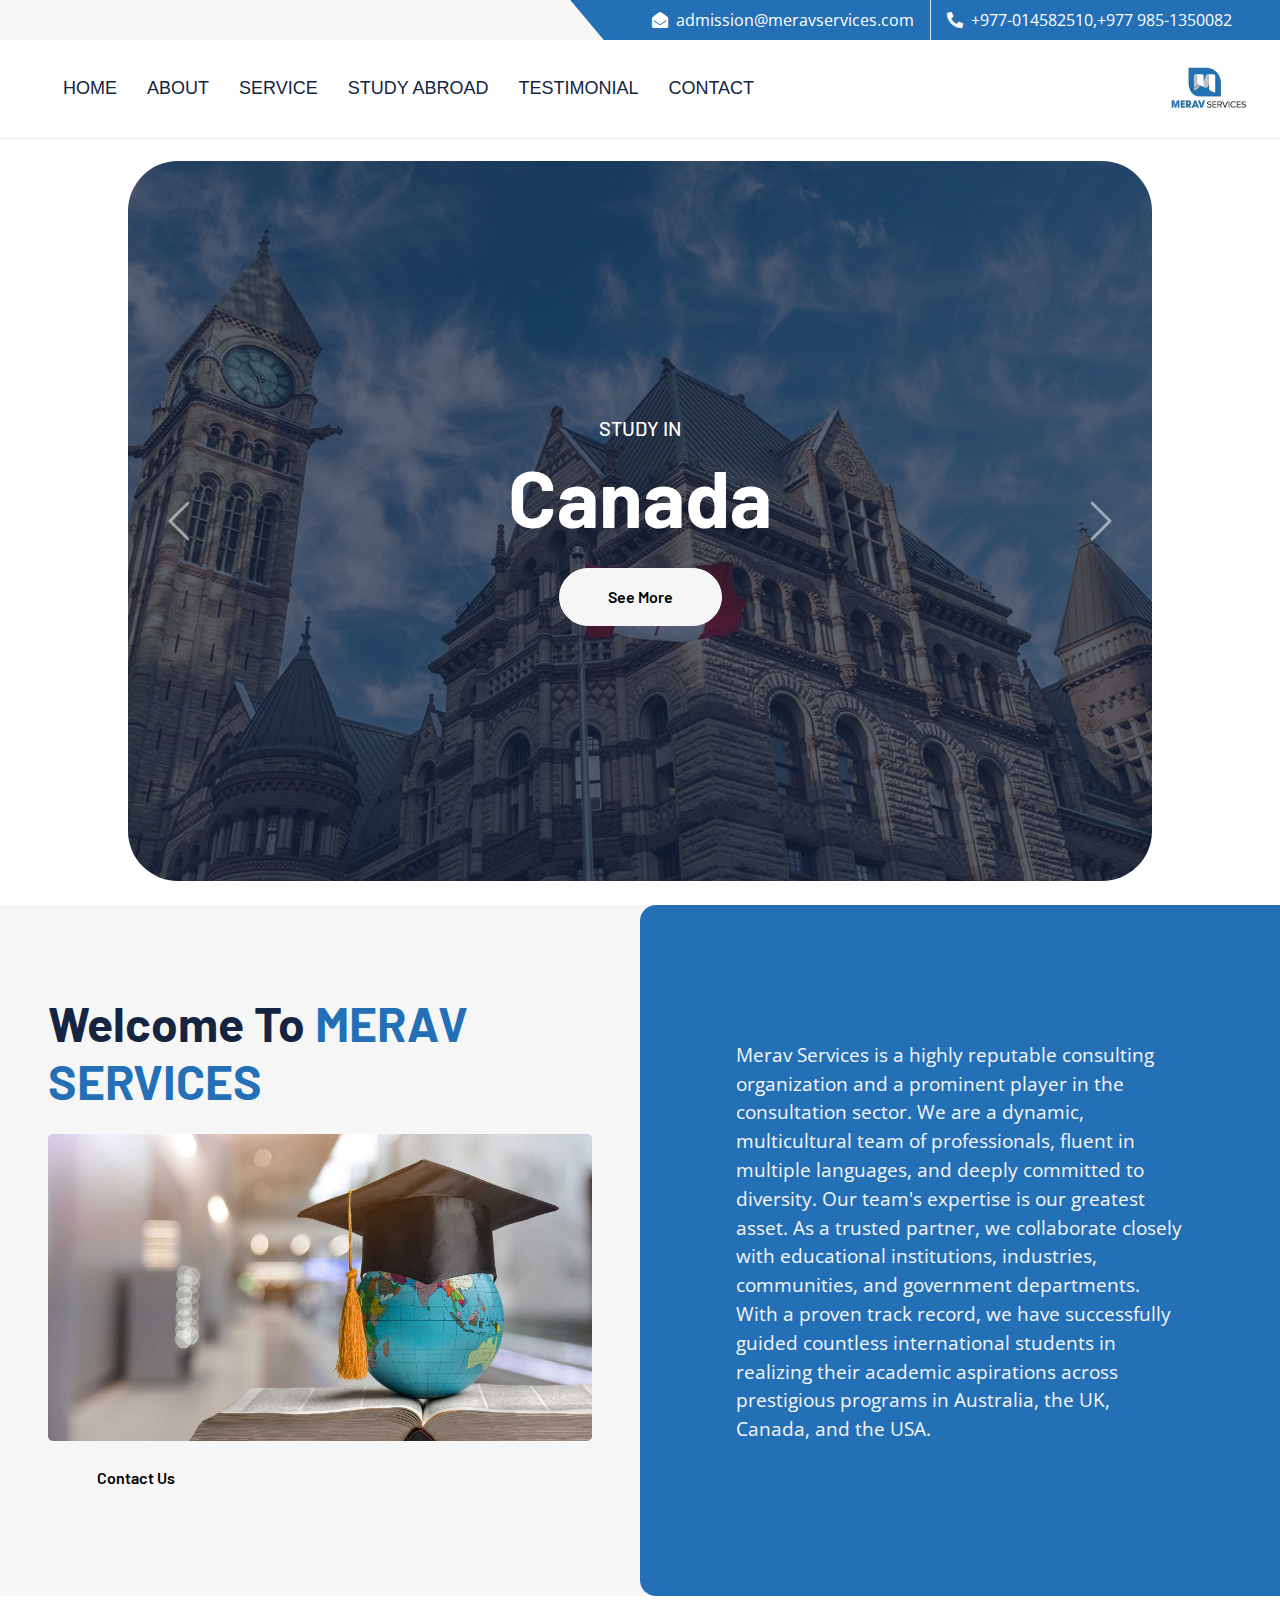
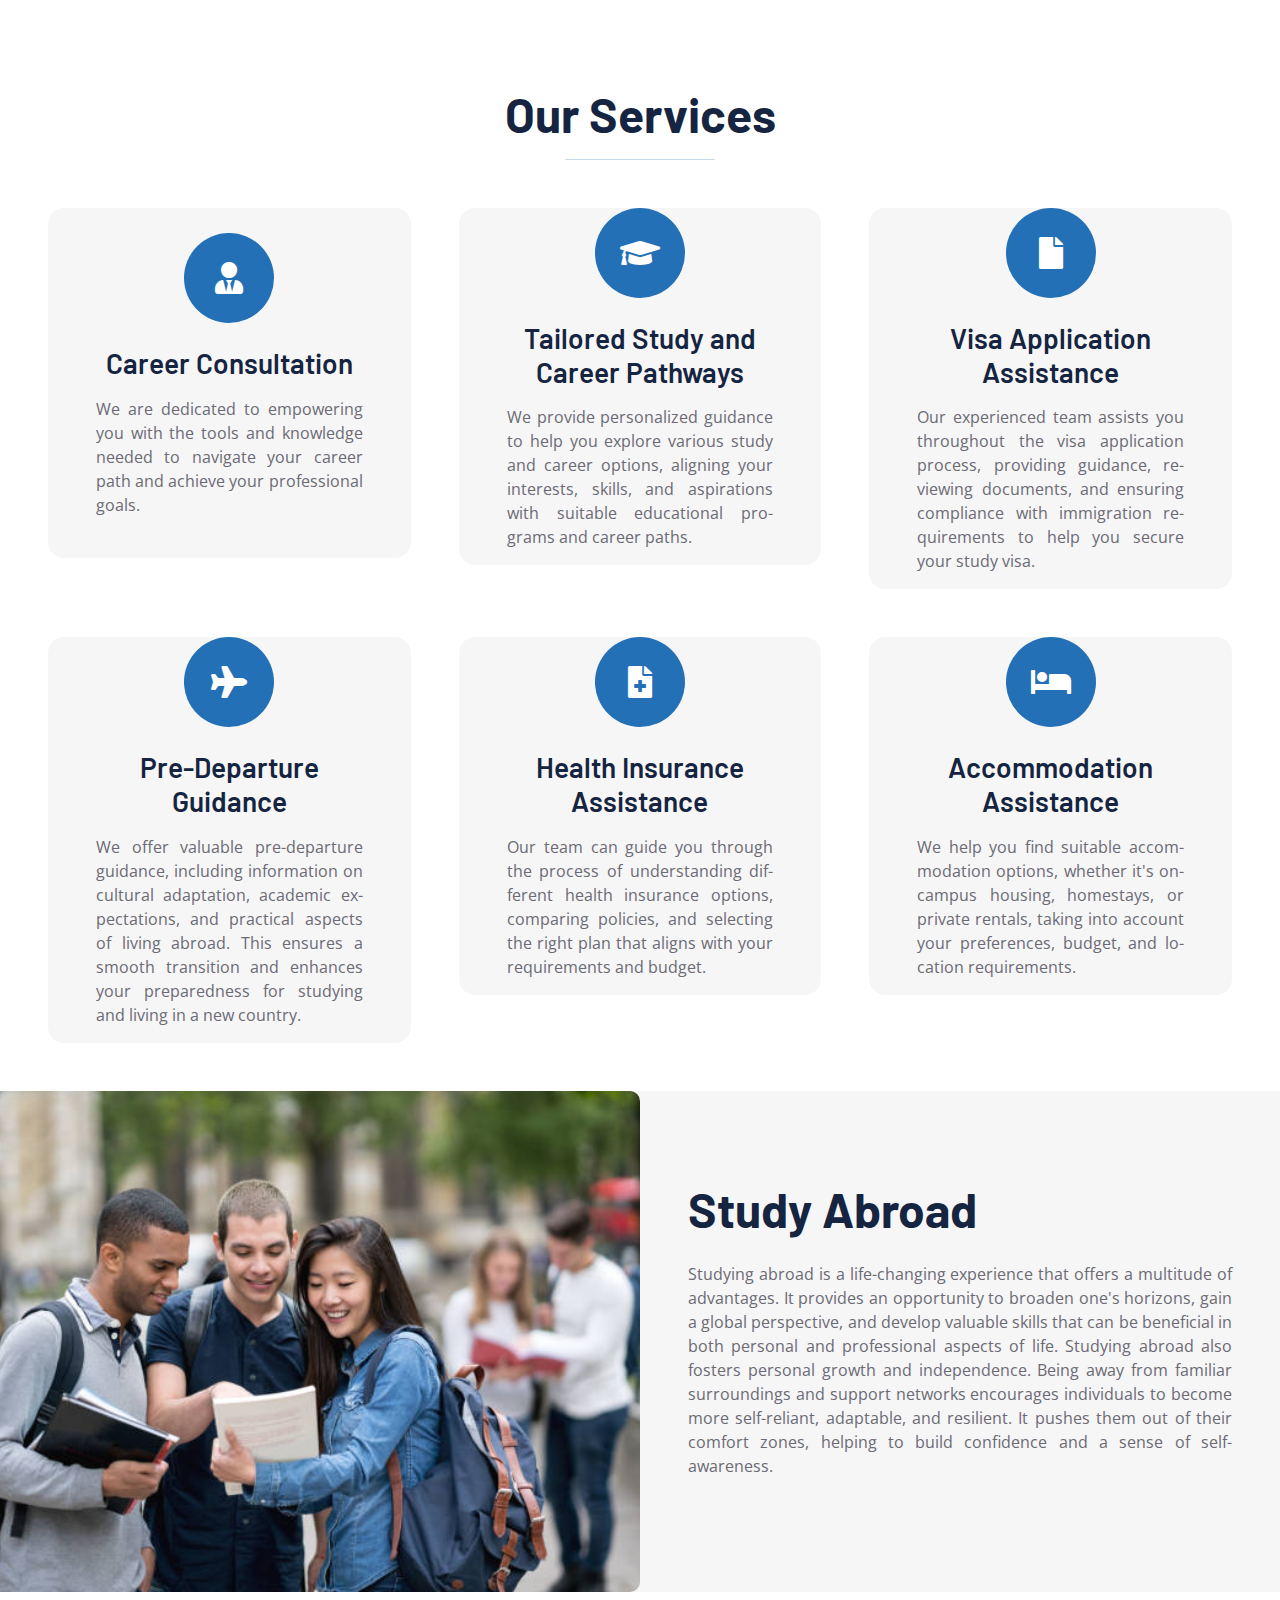
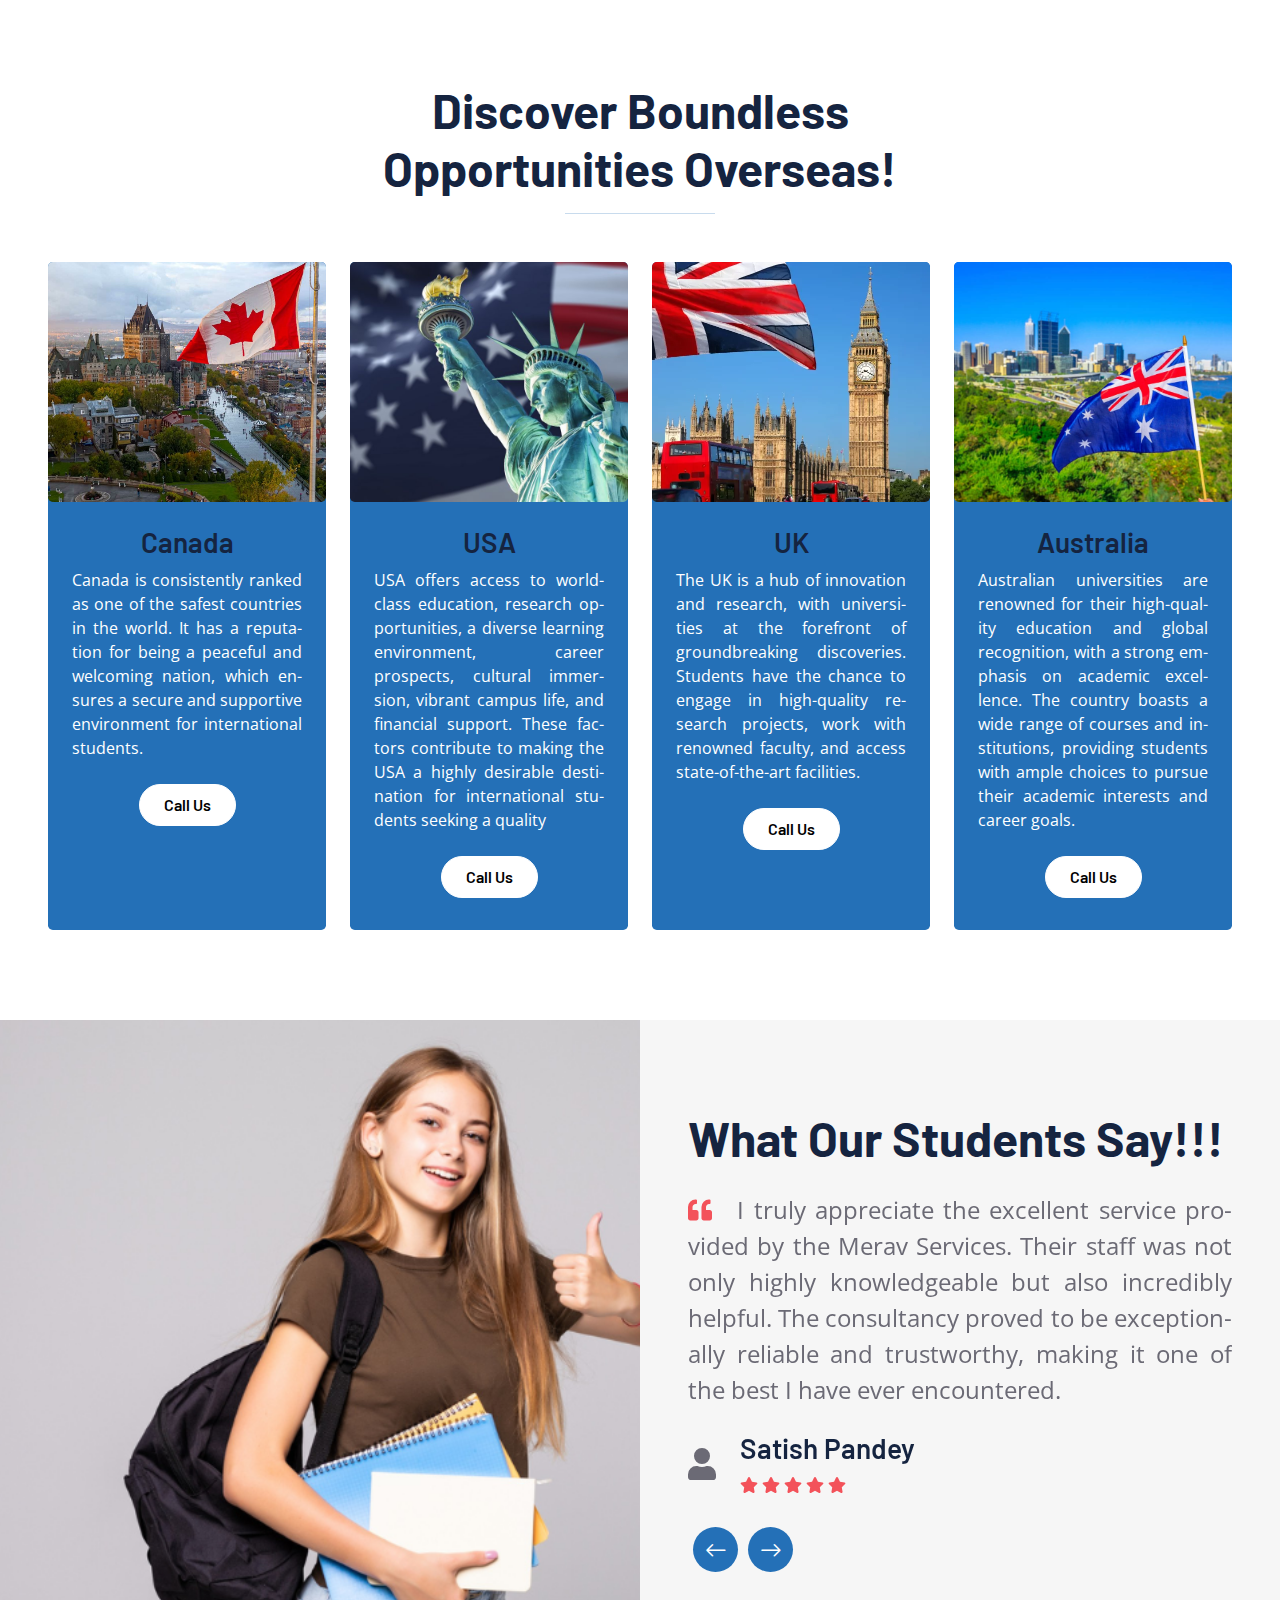
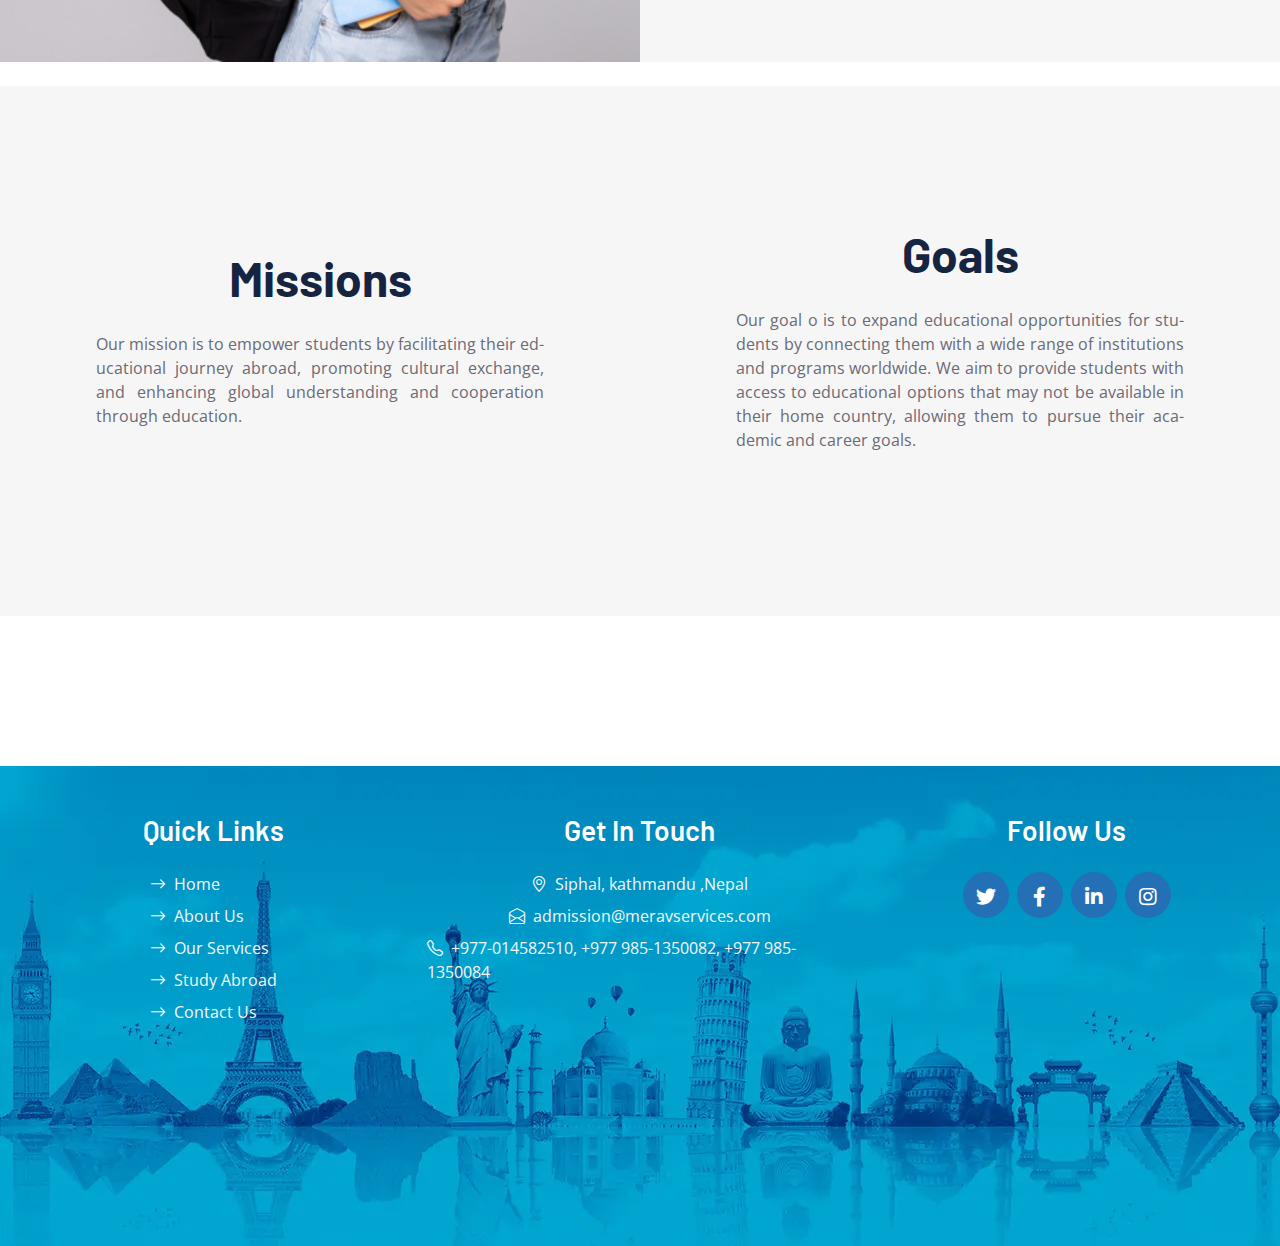
==== commit 94c6a2c8: "second" ====
--- a/index.html
+++ b/index.html
@@ -120,9 +120,7 @@
                     <img class="w-100 vh-80" src="img/carousel-4.jpg" alt="Image">
                     <div class="carousel-caption d-flex flex-column align-items-center justify-content-center">
                         <div class="p-3" style="max-width: 900px;">
-                            <div style="display: flex; justify-content: center;">
-                                <img style="width: 80px; text-align: center; border-radius: 5px; margin-bottom: 5px;" class="text-center" src="img/meravLogo.jpg" alt="">
-                            </div>
+                            
                             <h5 class="text-white text-uppercase">Study In</h5>
                             <h1 class="display-1 text-white mb-md-4">Australia</h1>
                             <a href="#studyAbroad" class="btn btn-secondary py-md-3 px-md-5 rounded-pill">See More</a>
@@ -216,7 +214,7 @@
                         <i class="fa  fa-plane fa-2x"></i>
                     </div>
                     <h3 class="mb-3">Pre-Departure Guidance</h3>
-                    <p>We offer valuable pre-departure guidance, including information on cultural adaptation, academic expectations, and practical aspects of living abroad. This ensures a smooth transition and enhances your preparedness for studying and living in a new country.</p>
+                    <p class="justify-txt">We offer valuable pre-departure guidance, including information on cultural adaptation, academic expectations, and practical aspects of living abroad. This ensures a smooth transition and enhances your preparedness for studying and living in a new country.</p>
                 </div>
             </div>
             <div class="col-lg-4 col-md-6 service-card">
--- a/css/style.css
+++ b/css/style.css
@@ -306,4 +306,5 @@
 
 .justify-txt{
     text-align: justify!important ;
-}
+    hyphens: auto;
+}
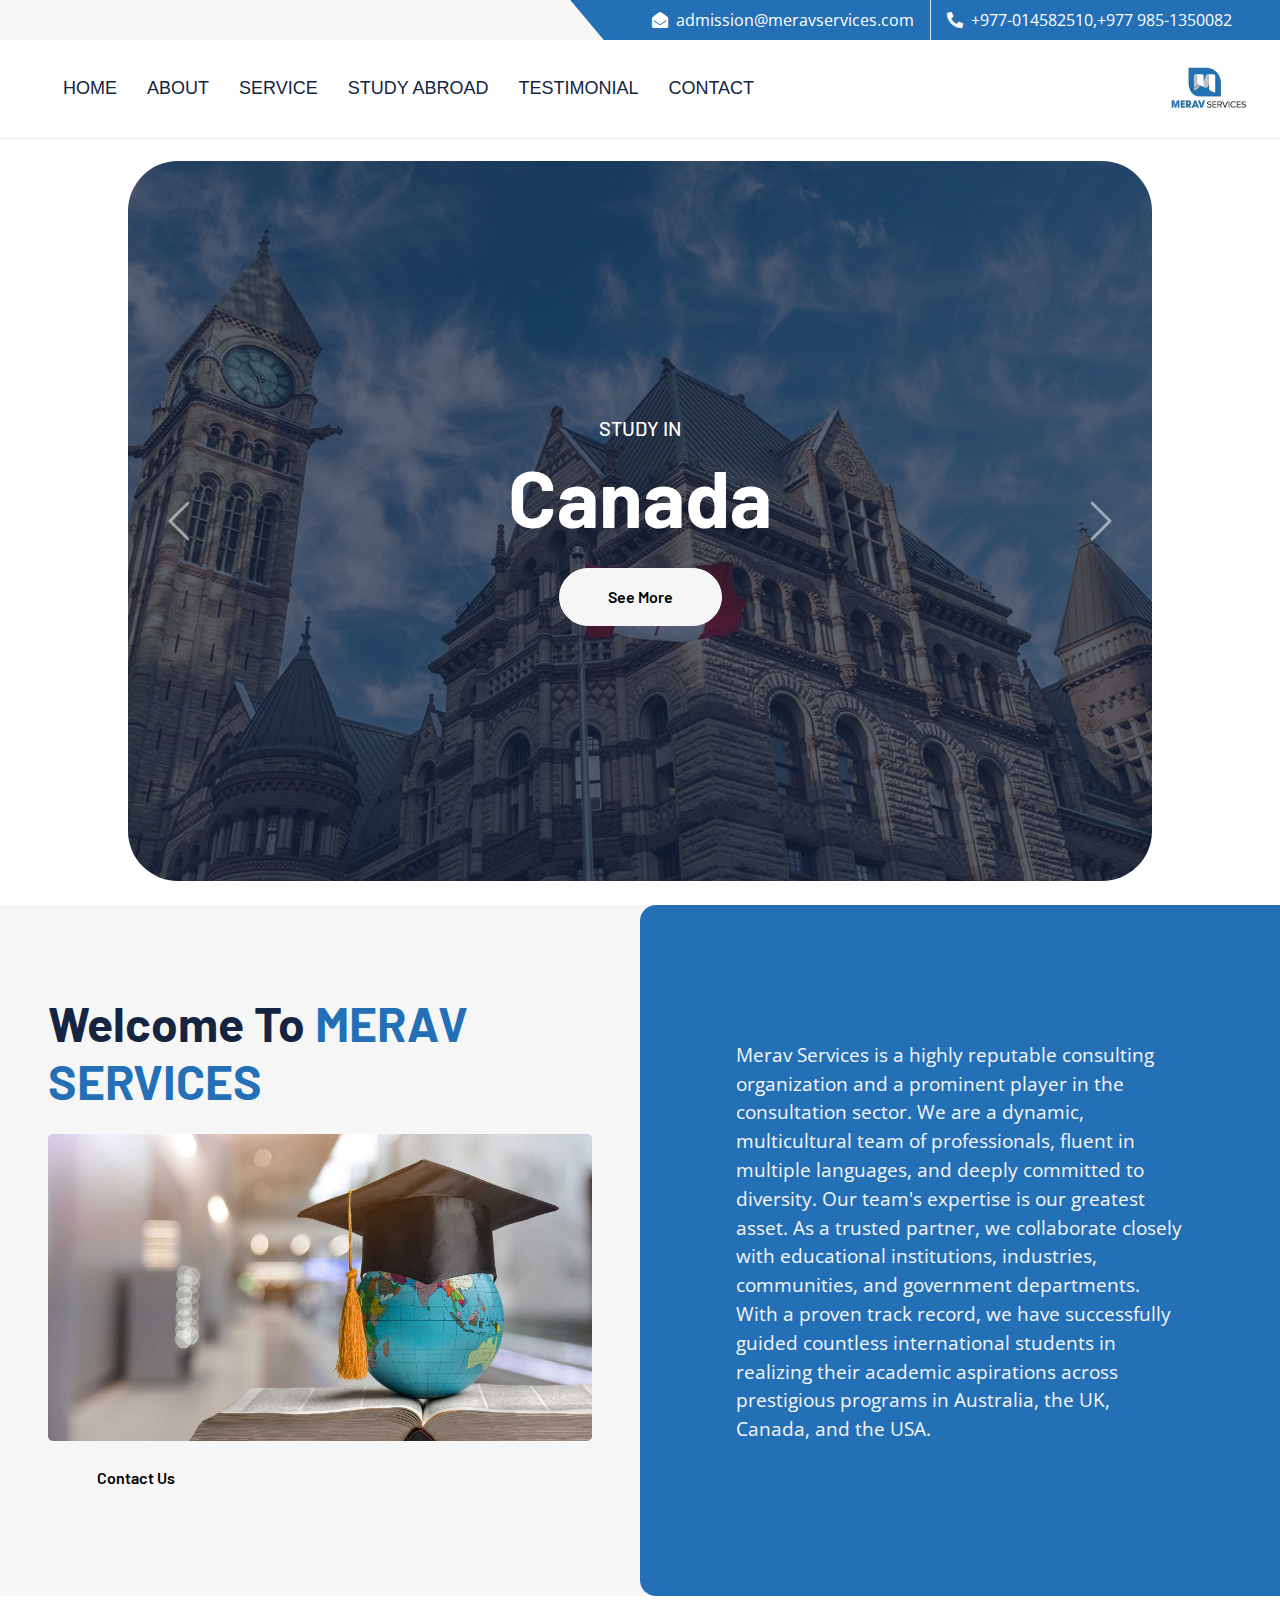
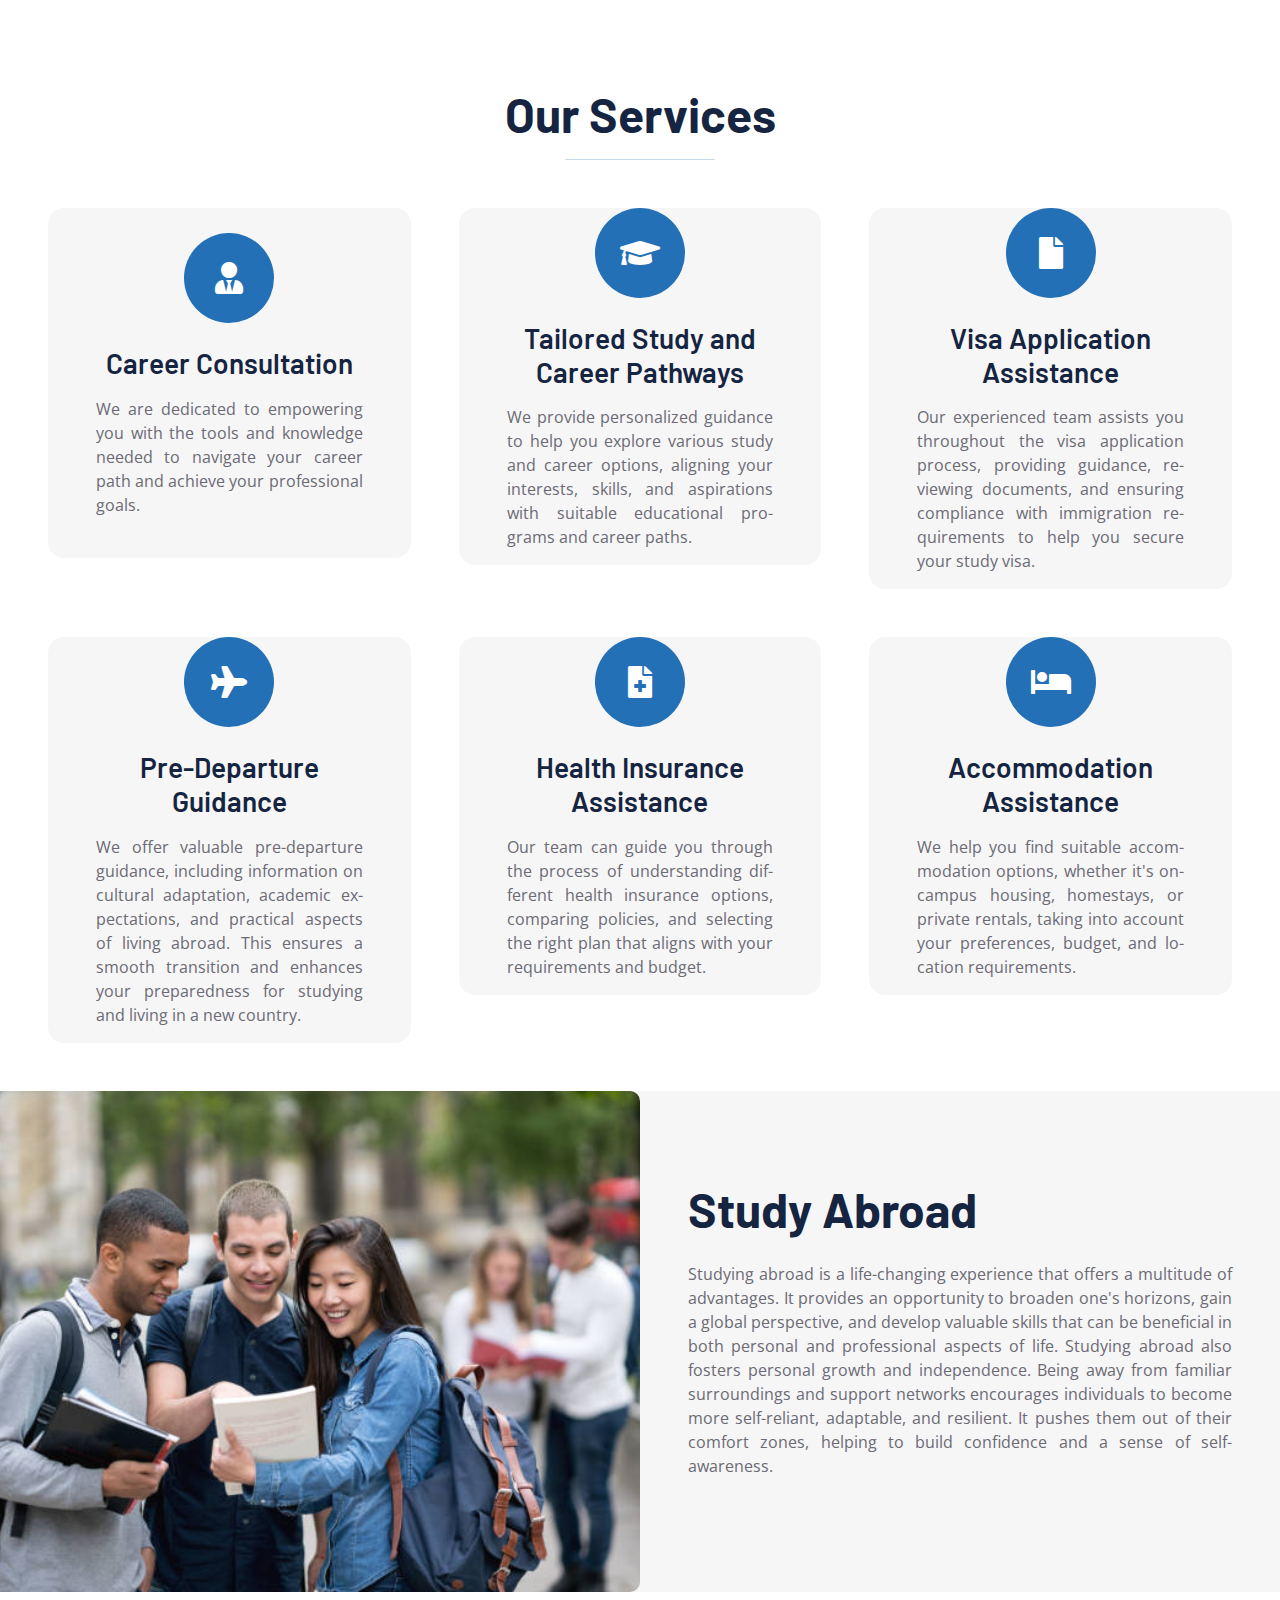
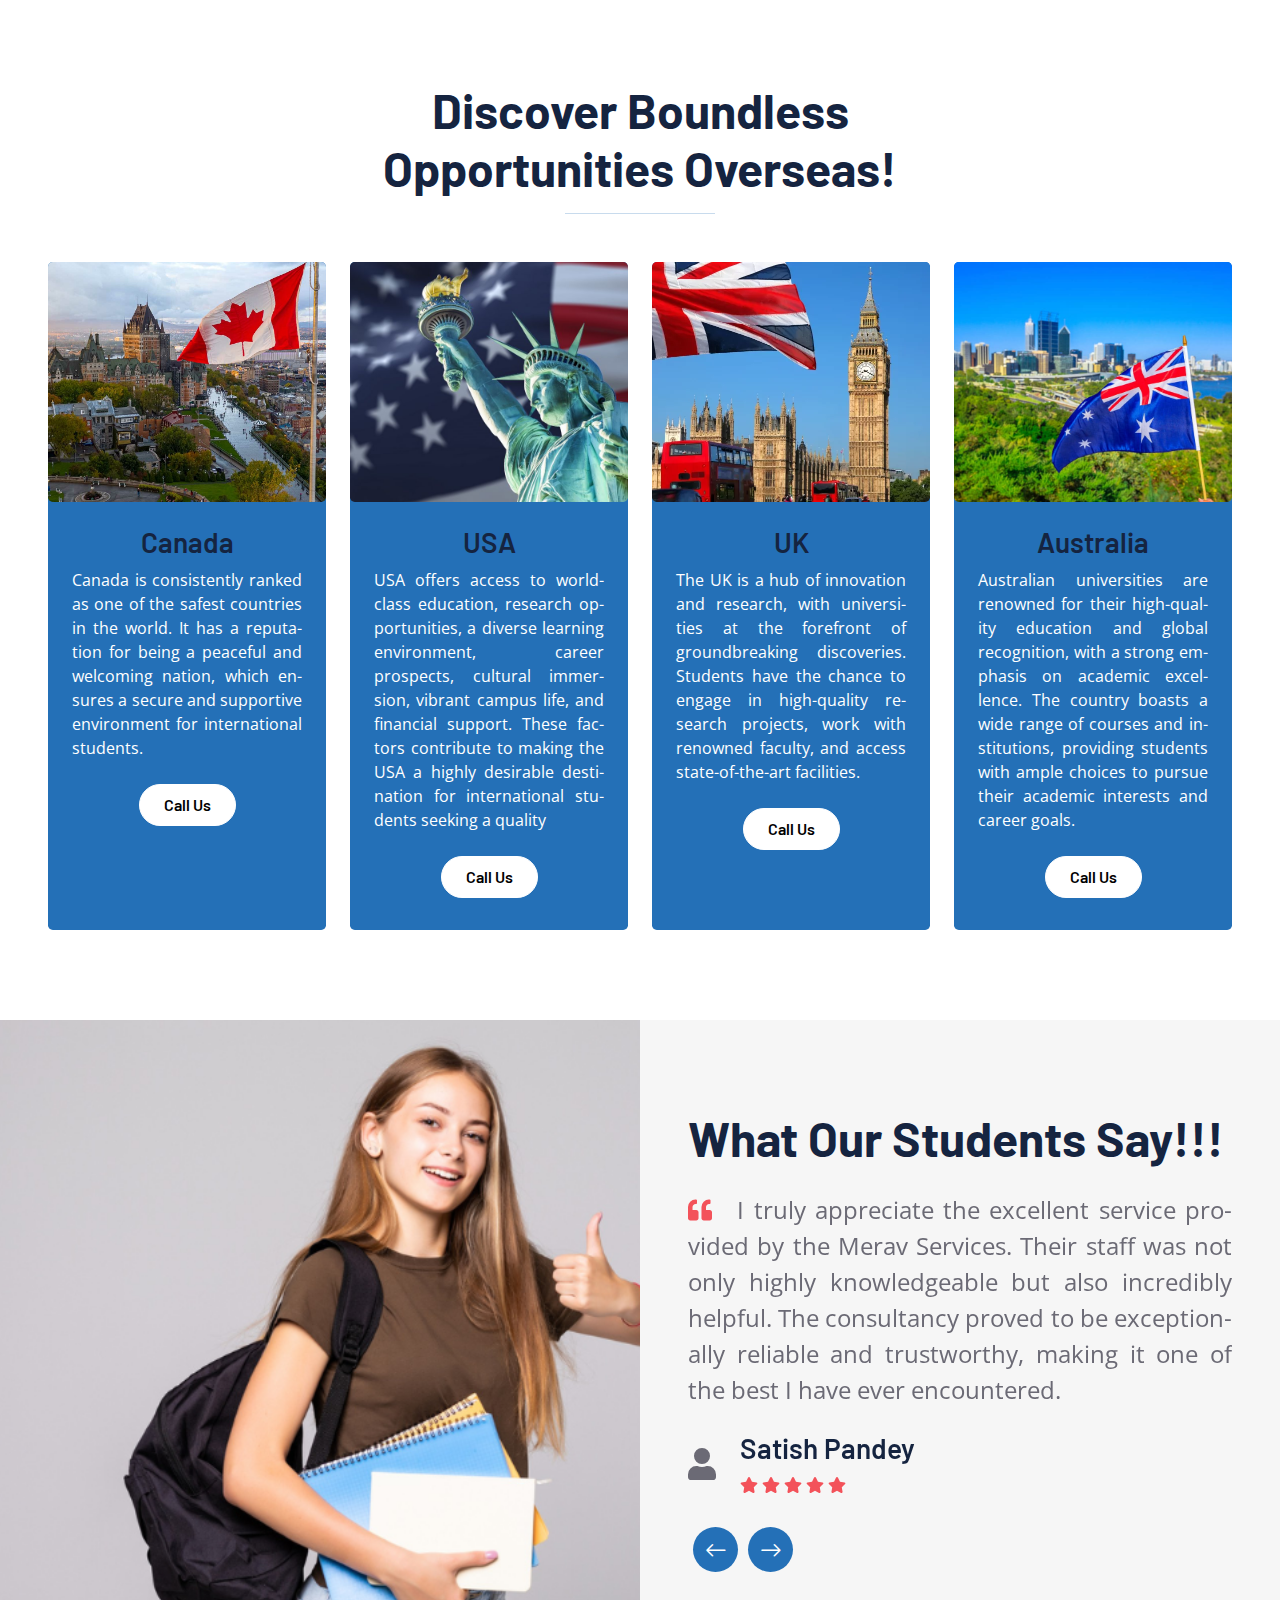
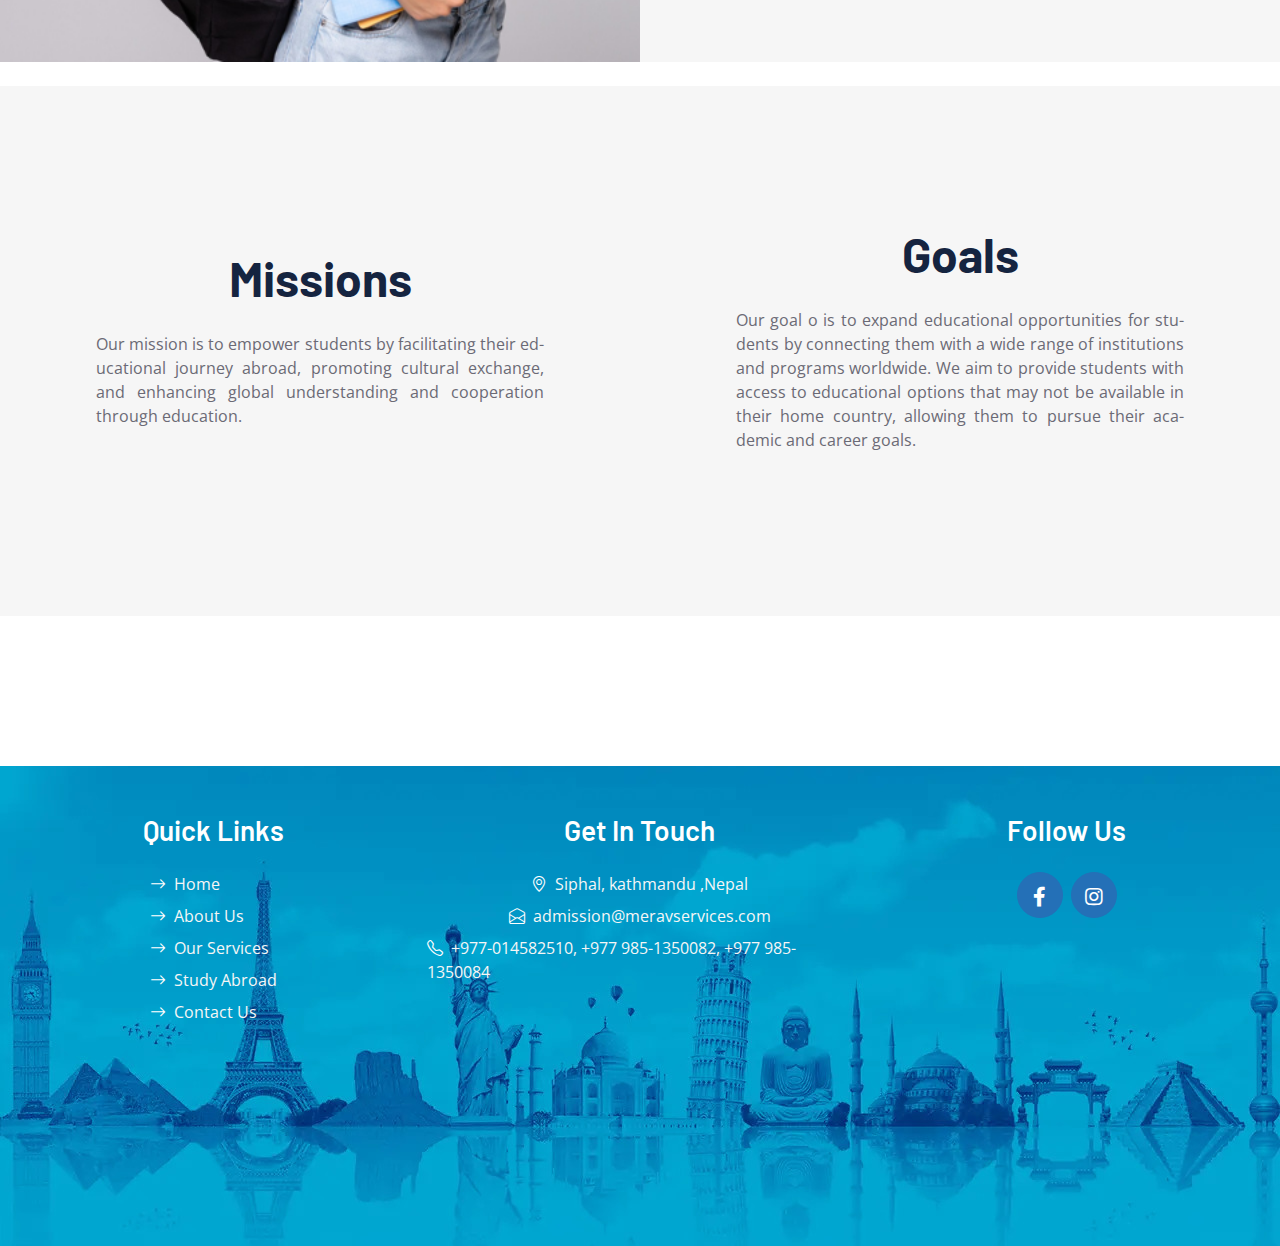
==== commit 0c5f4b9c: "socials" ====
--- a/index.html
+++ b/index.html
@@ -6,30 +6,24 @@
     <title>Merav</title>
     <link rel="icon" href="img/meravlogosmall.jpg">
     <meta content="width=device-width, initial-scale=1.0" name="viewport">
-    <meta content="Free HTML Templates" name="keywords">
-    <meta content="Free HTML Templates" name="description">
+ 
 
     <!-- Favicon -->
     <link href="img/favicon.ico" rel="icon">
 
-    <!-- Google Web Fonts -->
     <link rel="preconnect" href="https://fonts.googleapis.com">
     <link rel="preconnect" href="https://fonts.gstatic.com" crossorigin>
     <link 
         href="https://fonts.googleapis.com/css2?family=Barlow:wght@500;600;700&family=Open+Sans:wght@400;600&display=swap"
         rel="stylesheet">
 
-    <!-- Icon Font Stylesheet -->
     <link href="https://cdnjs.cloudflare.com/ajax/libs/font-awesome/5.10.0/css/all.min.css" rel="stylesheet">
     <link href="https://cdn.jsdelivr.net/npm/bootstrap-icons@1.4.1/font/bootstrap-icons.css" rel="stylesheet">
 
-    <!-- Libraries Stylesheet -->
     <link href="lib/owlcarousel/assets/owl.carousel.min.css" rel="stylesheet">
 
-    <!-- Customized Bootstrap Stylesheet -->
     <link href="css/bootstrap.min.css" rel="stylesheet">
 
-    <!-- Template Stylesheet -->
     <link href="css/style.css" rel="stylesheet">
 </head>
 
@@ -447,13 +441,11 @@
             <div class=" d-flex align-items-center flex-column mb-3">
                 <h3 class="text-white mb-4">Follow Us</h3>
                 <div class="d-flex">
-                    <a class="btn btn-lg btn-blue btn-lg-square rounded-circle me-2" href="#"><i
-                            class="fab fa-twitter fw-normal"></i></a>
-                    <a class="btn btn-lg btn-blue btn-lg-square rounded-circle me-2" href="#"><i
+                 
+                    <a class="btn btn-lg btn-blue btn-lg-square rounded-circle me-2" href="https://www.facebook.com/Merav-Services-104444912727728"><i
                             class="fab fa-facebook-f fw-normal"></i></a>
-                    <a class="btn btn-lg btn-blue btn-lg-square rounded-circle me-2" href="#"><i
-                            class="fab fa-linkedin-in fw-normal"></i></a>
-                    <a class="btn btn-lg btn-blue btn-lg-square rounded-circle" href="#"><i
+                    
+                    <a class="btn btn-lg btn-blue btn-lg-square rounded-circle" href="https://instagram.com/meravservices?igshid=MjEwN2IyYWYwYw=="><i
                             class="fab fa-instagram fw-normal"></i></a>
                 </div>
             </div>
--- a/css/style.css
+++ b/css/style.css
@@ -1,4 +1,3 @@
-/********** Template CSS **********/
 :root {
     --primary: #2470b7;
     --secondary: #F6F6F6;
